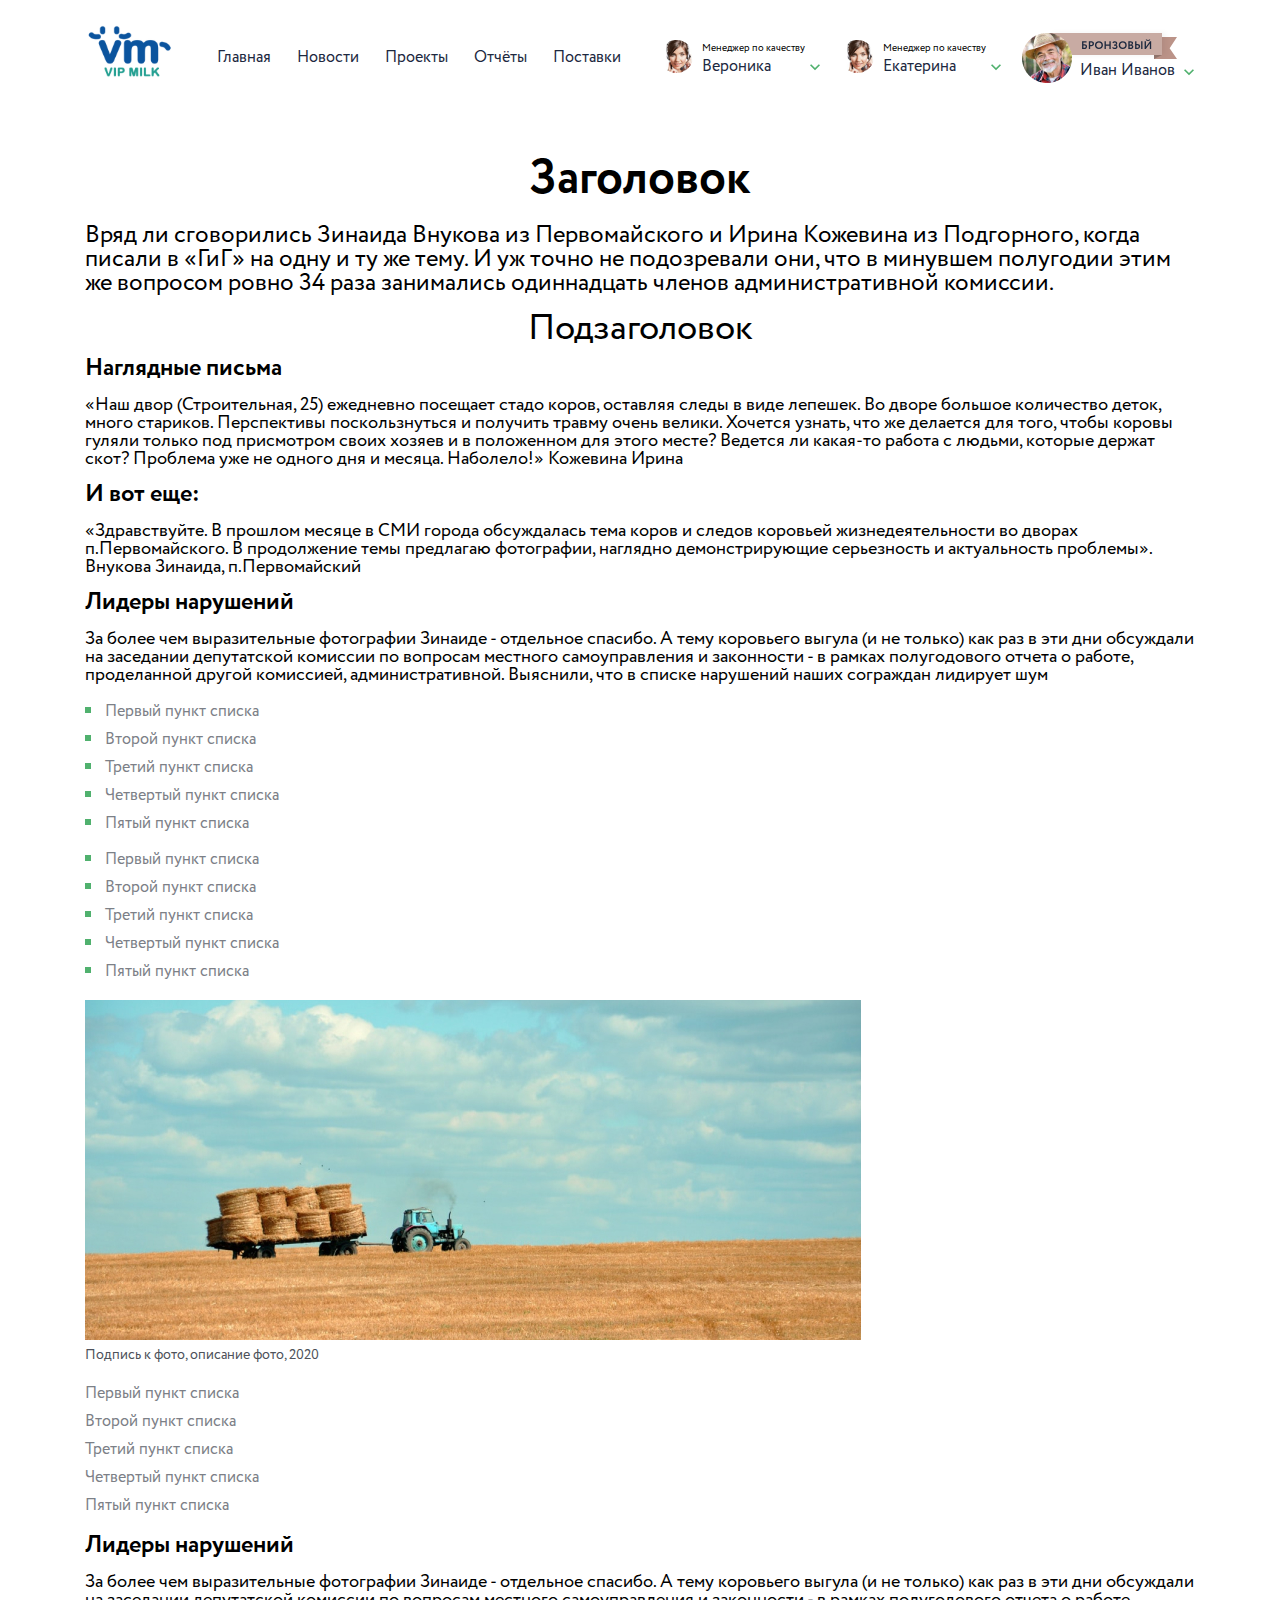
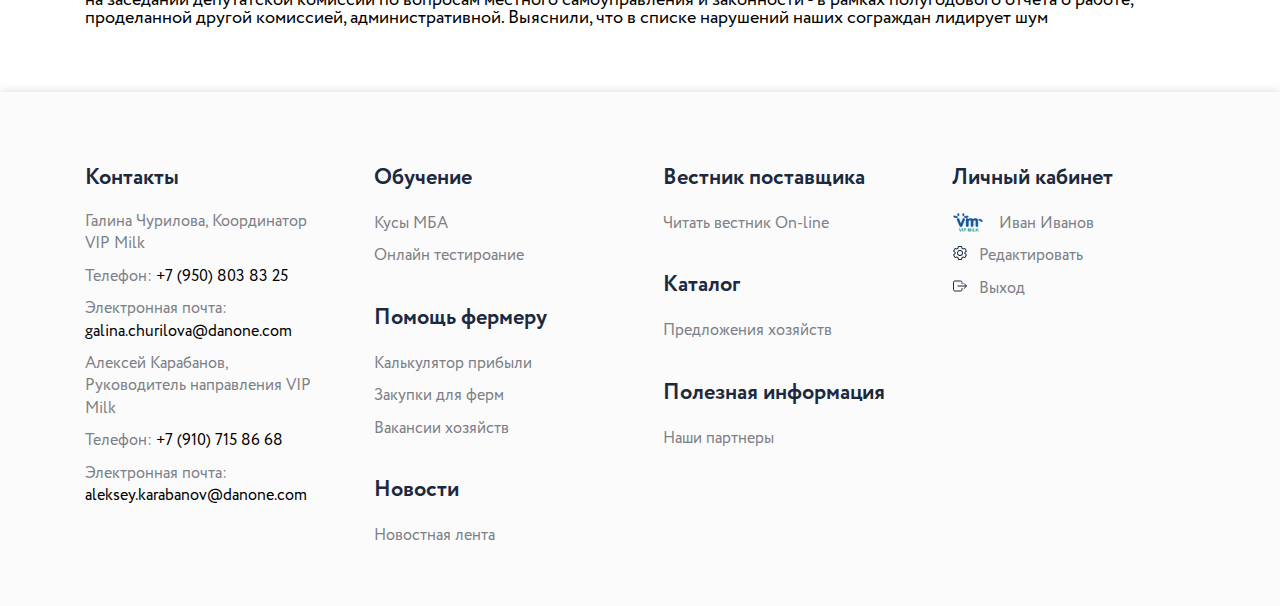
==== index2.html @ d834c1e5 "Add files via upload" ====
<!DOCTYPE html>
<html lang="ru">

<head>
	<title>Статья</title>
	<meta charset="UTF-8">
	<meta name="format-detection" content="telephone=no">
	<link rel="stylesheet" href="css/style.css">
	<!-- <meta name="viewport" content="width=device-width, initial-scale=1.0, maximum-scale=1.0, user-scalable=0"> -->
	<meta name="viewport" content="width=device-width, initial-scale=1.0">
</head>

<body>
	<div class="wrapper">
<header class="header">
	<div class="container">
		<div class="header__row">
			<a href="" class="header__logo">
				<img src="img/header/logo.svg" alt="">
			</a>
			<div class="header__menu menu-header">
				<div class='menu-header__icon'>
					<span></span>
					<span></span>
					<span></span>
				</div>
				<nav class='menu-header__body'>
					<ul class='menu-header__list'>
						<li><a href='' class='menu-header__link'>Главная</a></li>
						<li><a href='' class='menu-header__link'>Новости</a></li>
						<li><a href='' class='menu-header__link'>Проекты</a></li>
						<li><a href='' class='menu-header__link'>Отчёты</a></li>
						<li><a href='' class='menu-header__link'>Поставки</a></li>
					</ul>
				</nav>
			</div>
			<div class="header__person person-header">
				<div data-move="menu-header__body, 1, 992" class="person-header__manager manager-person-header">
					<div class="manager-person-header__row">
						<div class="manager-person-header__icon"><img src="img/header/manager.png" alt=""></div>
						<div class="manager-person-header__text">
							<div class="manager-person-header__job">Менеджер по качеству</div>
							<div class="manager-person-header__name">Вероника</div>
						</div>
					</div>
				</div>
				<div data-move="menu-header__body, 1, 992" class="person-header__manager manager-person-header">
					<div class="manager-person-header__row">
						<div class="manager-person-header__icon"><img src="img/header/manager.png" alt=""></div>
						<div class="manager-person-header__text">
							<div class="manager-person-header__job">Менеджер по качеству</div>
							<div class="manager-person-header__name">Екатерина</div>
						</div>
					</div>
				</div>
				<div class="person-header__user user-person-header">
					<div class="user-person-header__row">
						<div class="user-person-header__icon">
							<img src="img/header/user.png" alt="">
						</div>
						<div class="user-person-header__text">
							<div class="user-person-header__status">
								<img src="/img/header/bronze.svg" alt="">
							</div>
							<div class="user-person-header__name">Иван Иванов</div>
						</div>
					</div>
					<nav class="user-person-header__menu">
						<ul class="user-person-header__list">
							<li>
								<a href="" class="user-person-header__link">Настройки</a>
							</li>
							<li>
								<a href="" class="user-person-header__link">Тарифы</a>
							</li>
							<li>
								<a href="" class="user-person-header__link">Выйти</a>
							</li>
						</ul>
					</nav>
				</div>
			</div>
		</div>
	</div>
</header>
		<div class="text">
			<div class='container'>
				<h1 class="text__title">Заголовок</h1>
				<p class="text_1">Вряд ли сговорились Зинаида Внукова из Первомайского и Ирина Кожевина
					из Подгорного, когда писали в «ГиГ» на одну и ту же тему. И уж точно не подозревали они, что в минувшем
					полугодии этим же вопросом ровно 34 раза занимались одиннадцать членов административной комиссии.</p>
				<h2 class="text__subtitle">Подзаголовок</h2>
				<h3 class="text__topic">Наглядные письма</h3>
				<p class="text_2">«Наш двор (Строительная, 25) ежедневно посещает стадо коров, оставляя следы в виде
					лепешек. Во дворе большое
					количество деток, много стариков. Перспективы поскользнуться и получить травму очень велики. Хочется
					узнать,
					что же делается для того, чтобы коровы гуляли только под присмотром своих хозяев и в положенном для этого
					месте? Ведется ли какая-то работа с людьми, которые держат скот? Проблема уже не одного дня и месяца.
					Наболело!»
					Кожевина Ирина</p>

				<h3 class="text__topic">И вот еще:</h3>
				<p class="text_2">«Здравствуйте. В прошлом месяце в СМИ города обсуждалась тема коров и следов коровьей
					жизнедеятельности во
					дворах п.Первомайского. В продолжение темы предлагаю фотографии, наглядно демонстрирующие серьезность и
					актуальность проблемы».
					Внукова Зинаида, п.Первомайский</p>
				<h3 class="text__topic">Лидеры нарушений</h3>
				<p class="text_2">За более чем выразительные фотографии Зинаиде - отдельное спасибо. А тему коровьего выгула
					(и не только) как
					раз в эти дни обсуждали на заседании депутатской комиссии по вопросам местного самоуправления и
					законности -
					в рамках полугодового отчета о работе, проделанной другой комиссией, административной. Выяснили, что в
					списке нарушений наших сограждан лидирует шум</p>
				<ul class="list">
					<li>Первый пункт списка</li>
					<li>Второй пункт списка</li>
					<li>Третий пункт списка</li>
					<li>Четвертый пункт списка</li>
					<li>Пятый пункт списка</li>
				</ul>
				<ul class="list">
					<li>Первый пункт списка</li>
					<li>Второй пункт списка</li>
					<li>Третий пункт списка</li>
					<li>Четвертый пункт списка</li>
					<li>Пятый пункт списка</li>
				</ul>
				<div class="text__image">
					<img src="img/index2/01.jpg" alt="">
					<div class="text__label">Подпись к фото, описание фото, 2020</div>
				</div>

				<ul class="list" type="circle">
					<ol>Первый пункт списка</ol>
					<ol>Второй пункт списка</ol>
					<ol>Третий пункт списка</ol>
					<ol>Четвертый пункт списка</ol>
					<ol>Пятый пункт списка</ol>
				</ul>
				<h3 class="text__topic">Лидеры нарушений</h3>
				<p class="text_2">За более чем выразительные фотографии Зинаиде - отдельное спасибо. А тему коровьего выгула
					(и не только) как
					раз в эти дни обсуждали на заседании депутатской комиссии по вопросам местного самоуправления и
					законности -
					в рамках полугодового отчета о работе, проделанной другой комиссией, административной. Выяснили, что в
					списке нарушений наших сограждан лидирует шум</p>
			</div>
		</div>

<footer class="footer">
	<div class='container'>
		<div class="footer__row">
			<div class="footer__column">
				<div class="footer__contacts contacts-footer">
					<h3 class="contacts-footer__subtitle">Контакты</h3>
					<ul class="contacts-footer__list">
						<li class="contacts-footer__link">Галина Чурилова, Координатор VIP Milk</li>
						<li class="contacts-footer__link">Телефон: <a href="tel:+79508038325">+7 (950) 803 83 25</a></li>
						<li class="contacts-footer__link">Электронная почта: <a
								href="mailto:galina.churilova@danone.com">galina.churilova@danone.com</a></li>
						<li class="contacts-footer__link">Алексей Карабанов, Руководитель направления VIP Milk</li>
						<li class="contacts-footer__link">Телефон: <a href="tel:+79107158668">+7 (910) 715 86 68</a></li>
						<li class="contacts-footer__link">Электронная почта: <a
								href="mailto:aleksey.karabanov@danone.com">aleksey.karabanov@danone.com</a></li>
				</div>
				</ul>
			</div>
			<div class="footer__column">
				<div class="footer__item item-footer">
					<h3 class="item-footer__subtitle">Обучение</h3>
					<ul class="item-footer__list">
						<li class="item-footer__link"><a href="">Кусы МБА</a></li>
						<li class="item-footer__link"><a href="">Онлайн тестироание</a></li>
					</ul>
				</div>
				<div class="footer__item item-footer">
					<h3 class="item-footer__subtitle">Помощь фермеру</h3>
					<ul class="item-footer__list">
						<li class="item-footer__link"><a href="">Калькулятор прибыли</a></li>
						<li class="item-footer__link"><a href="">Закупки для ферм</a></li>
						<li class="item-footer__link"><a href="">Вакансии хозяйств</a></li>
					</ul>
				</div>
				<div class="footer__item item-footer">
					<h3 class="item-footer__subtitle">Новости</h3>
					<ul class="item-footer__list">
						<li class="item-footer__link"><a href="">Новостная лента</a></li>
					</ul>
				</div>
			</div>
			<div class="footer__column">
				<div class="footer__item item-footer">
					<h3 class="item-footer__subtitle">Вестник поставщика</h3>
					<ul class="item-footer__list">
						<li class="item-footer__link"><a href="">Читать вестник On-line</a></li>
					</ul>
				</div>
				<div class="footer__item item-footer">
					<h3 class="item-footer__subtitle">Каталог</h3>
					<ul class="item-footer__list">
						<li class="item-footer__link"><a href="">Предложения хозяйств</a></li>
					</ul>
				</div>
				<div class="footer__item item-footer">
					<h3 class="item-footer__subtitle">Полезная информация</h3>
					<ul class="item-footer__list">
						<li class="item-footer__link"><a href="">Наши партнеры</a></li>
					</ul>
				</div>
			</div>
			<div class="footer__column">
				<div class="footer__item item-footer">
					<h3 class="item-footer__subtitle">Личный кабинет</h3>
					<ul class="item-footer__list">
						<li class="item-footer__link item-footer__link_user"><a href="">Иван Иванов</a></li>
						<li class="item-footer__link item-footer__link_red"><a href="">Редактировать</a></li>
						<li class="item-footer__link item-footer__link_out"><a href="">Выход</a></li>
					</ul>
				</div>
			</div>
		</div>
	</div>
	</div>
</footer>	</div>
<script src="https://code.jquery.com/jquery-3.3.1.min.js"></script>
<script src="https://api-maps.yandex.ru/2.1/?apikey=51092280-e018-4241-bc97-180570de25d4
&lang=ru_RU" type="text/javascript">
</script>
<script src="js/vendors.js"></script>
<script src="js/main.js"></script></body>

</html>
---- css/style.css ----
@charset "UTF-8";
@import url(https://fonts.googleapis.com/css?family=Inter:600);
@font-face {
	font-family: "Circle";
	src: url("../fonts/Circle.eot");
	src: local("☺"), url("../fonts/Circle.woff") format("woff"), url("../fonts/Circle.ttf") format("truetype"), url("../fonts/Circle.svg") format("svg");
	font-weight: normal;
	font-style: normal;
}
@font-face {
	font-family: "Circle";
	src: url("../fonts/Circle-bold.eot");
	src: local("☺"), url("../fonts/Circle-bold.woff") format("woff"), url("../fonts/Circle-bold.ttf") format("truetype"), url("../fonts/Circle-bold.svg") format("svg");
	font-weight: 700;
	font-style: normal;
}
* {
	padding: 0px;
	margin: 0px;
	border: 0px;
}

*,
*:before,
*:after {
	-webkit-box-sizing: border-box;
	box-sizing: border-box;
}

:focus,
:active {
	outline: none;
}

a:focus,
a:active {
	outline: none;
}

aside,
nav,
footer,
header,
section {
	display: block;
}

html,
body {
	height: 100%;
	min-width: 320px;
}

body {
	line-height: 1;
	font-family: "Circle";
	-ms-text-size-adjust: 100%;
	-moz-text-size-adjust: 100%;
	-webkit-text-size-adjust: 100%;
}

input,
button,
textarea {
	font-family: "Circle";
}

input::-ms-clear {
	display: none;
}

button {
	cursor: pointer;
}

button::-moz-focus-inner {
	padding: 0;
	border: 0;
}

a,
a:visited {
	text-decoration: none;
}

a:hover {
	text-decoration: none;
}

ul li {
	list-style: none;
}

img {
	vertical-align: top;
}

h1,
h2,
h3,
h4,
h5,
h6 {
	font-weight: inherit;
	font-size: inherit;
}

body {
	color: #000;
	font-size: 14px;
}
body.lock {
	overflow: hidden;
}

.wrapper {
	width: 100%;
	min-height: 100%;
	overflow: hidden;
}
.container {
	max-width: 1110px;
	margin: 0 auto;
	width: 100%;
}
@media (max-width: 1122px) {
	.container {
		max-width: 970px;
	}
}
@media (max-width: 991.98px) {
	.container {
		max-width: 750px;
	}
}
@media (max-width: 767.98px) {
	.container {
		max-width: none;
		padding: 0 10px;
	}
}

.btn {
	display: inline-block;
	padding: 16px 65px 16px 20px;
	color: #ffffff;
	font-weight: bold;
	font-size: 20px;
	line-height: 30px;
	background: #50b16e;
	border-radius: 8px;
	position: relative;
}
.btn::after {
	content: "";
	position: absolute;
	top: 23px;
	right: 22px;
	width: 22px;
	height: 14px;
	background: url("../img/news/arrow-w.svg") 0 0 no-repeat;
}
.btn.fw {
	width: 100%;
}

input[type=text],
input[type=email],
input[type=tel],
textarea {
	-webkit-appearance: none;
	-moz-appearance: none;
	appearance: none;
}

.input {
	width: 392px;
	display: block;
	padding: 9px 20px 9px 39px;
	background: #f2fff5;
	border: 1px solid #50b16e;
	border-radius: 6px;
}
@media (max-width: 540px) {
	.input {
		max-width: 100%;
		width: 100%;
	}
}
.check {
	position: relative;
	padding-left: 47px;
	color: #5f5f5f;
	line-height: 18px;
	cursor: pointer;
	font-weight: bold;
	font-size: 18px;
	line-height: 22px;
	/* or 122% */
	color: #1d293f;
}
.check input {
	display: none;
}
.check:before {
	content: "";
	left: 0;
	top: 0;
	width: 30px;
	height: 30px;
	border: 2px solid #dddddd;
	position: absolute;
	border-radius: 6px;
}
.check.active:before {
	background: url("../img/check.svg") center no-repeat;
}

.title {
	font-weight: bold;
	font-size: 48px;
	line-height: 56px;
	/* identical to box height, or 117% */
	letter-spacing: -0.827586px;
	color: #1d293f;
	text-align: center;
}
@media (max-width: 767.98px) {
	.title {
		font-size: 40px;
		line-height: 38px;
	}
}
@media (max-width: 479.98px) {
	.title {
		font-size: 34px;
		line-height: 30px;
	}
}

.text {
	padding: 50px 0;
}
@media (max-width: 991.98px) {
	.text {
		padding: 40px 0 30px 0;
	}
}
@media (max-width: 767.98px) {
	.text {
		padding: 25px 0 20px 0;
	}
}
@media (max-width: 479.98px) {
	.text {
		padding: 15px 0 10px 0;
	}
}
.text_1 {
	font-size: 24px;
}
@media (max-width: 767.98px) {
	.text_1 {
		font-size: 21px;
	}
}
@media (max-width: 479.98px) {
	.text_1 {
		font-size: 19px;
	}
}
.text_2 {
	font-size: 18px;
}
@media (max-width: 479.98px) {
	.text_2 {
		font-size: 16px;
	}
}
@media (max-width: 767.98px) {
	.text_2 {
		font-size: 17px;
	}
}
.text__title {
	font-weight: 700;
	font-size: 48px;
	text-align: center;
	margin: 0px 0px 20px 0px;
}
@media (max-width: 767.98px) {
	.text__title {
		font-size: 44px;
	}
}
@media (max-width: 479.98px) {
	.text__title {
		font-size: 40px;
		margin: 0px 0px 15px 0px;
	}
}
.text__subtitle {
	margin: 0px 0px 10px 0px;
	font-size: 36px;
	text-align: center;
}
@media (max-width: 767.98px) {
	.text__subtitle {
		font-size: 33px;
	}
}
@media (max-width: 479.98px) {
	.text__subtitle {
		font-size: 31px;
	}
}
.text__topic {
	margin: 0px 0px 7px 0px;
	font-weight: 700;
	font-size: 24px;
}
@media (max-width: 767.98px) {
	.text__topic {
		font-size: 23px;
	}
}
@media (max-width: 479.98px) {
	.text__topic {
		font-size: 22px;
	}
}
.text__image {
	margin: 15px 0;
}
.text__image img {
	max-width: 100%;
}
.text__label {
	font-size: 14px;
	line-height: 21px;
	/* identical to box height */
	margin: 5px 0px 0px 0px;
	color: #4e525a;
}
.text p {
	margin: 15px 0px;
}

.list {
	font-size: 16px;
	margin: 20px 0;
	color: #7c8087;
}
.list li,
.list ol {
	margin: 0px 0px 12px 0px;
}
.list li {
	position: relative;
	padding: 0px 0px 0px 20px;
}
.list li::after {
	content: "";
	position: absolute;
	top: 3px;
	left: 0;
	width: 6px;
	height: 6px;
	background: #50b16e;
}
.header {
	padding: 30px 0 20px 0;
}
@media (max-width: 991.98px) {
	.header {
		padding: 20px 0 15px 0;
	}
}
@media (max-width: 767.98px) {
	.header {
		padding: 15px 0 10px 0;
	}
}
.header__row {
	display: -webkit-box;
	display: -ms-flexbox;
	display: flex;
	-webkit-box-pack: justify;
	    -ms-flex-pack: justify;
	        justify-content: space-between;
	-webkit-box-align: center;
	    -ms-flex-align: center;
	        align-items: center;
}
@media (max-width: 991.98px) {
	.header__row {
		position: relative;
	}
}
.header__logo {
	position: relative;
	top: -5px;
	z-index: 1000;
}
.header__logo img {
	width: 92px;
}
@media (max-width: 1122px) {
	.header__logo img {
		width: 80px;
	}
}
@media (max-width: 479.98px) {
	.header__logo img {
		width: 75px;
	}
}
.menu-header__icon {
	display: none;
	position: absolute;
	top: 15px;
	right: 10px;
	width: 30px;
	height: 18px;
	cursor: pointer;
	z-index: 6;
}
@media (max-width: 991.98px) {
	.menu-header__icon {
		display: block;
	}
}
.menu-header__icon span {
	-webkit-transition: 0.3s;
	-o-transition: 0.3s;
	transition: 0.3s;
	top: 8px;
	left: 0px;
	position: absolute;
	width: 100%;
	height: 2px;
	background-color: #000;
}
.menu-header__icon span:first-child {
	top: 0px;
}
.menu-header__icon span:last-child {
	top: auto;
	bottom: 0px;
}
.menu-header__icon.active span {
	-webkit-transform: scale(0);
	    -ms-transform: scale(0);
	        transform: scale(0);
}
.menu-header__icon.active span:first-child {
	-webkit-transform: rotate(-45deg);
	    -ms-transform: rotate(-45deg);
	        transform: rotate(-45deg);
	top: 8px;
}
.menu-header__icon.active span:last-child {
	-webkit-transform: rotate(45deg);
	    -ms-transform: rotate(45deg);
	        transform: rotate(45deg);
	bottom: 8px;
}
@media (max-width: 991.98px) {
	.menu-header__body {
		position: fixed;
		width: 100%;
		height: 100%;
		top: 0;
		left: -110%;
		background-color: #fff;
		overflow: auto;
		z-index: 5;
		-webkit-transition-duration: 0.3s;
		     -o-transition-duration: 0.3s;
		        transition-duration: 0.3s;
		padding: 82px 0px 0px 0px;
	}
	.menu-header__body.active {
		left: 0;
	}
}
.menu-header__list {
	display: -webkit-box;
	display: -ms-flexbox;
	display: flex;
}
@media (max-width: 991.98px) {
	.menu-header__list {
		display: block;
		margin: 0px 0px 40px 0px;
		text-align: center;
	}
}
.menu-header__list li {
	margin: 0 13px;
}
@media (max-width: 1122px) {
	.menu-header__list li {
		margin: 0 10px;
	}
}
@media (max-width: 991.98px) {
	.menu-header__list li {
		margin: 0px 0px 8px 0px;
	}
}
.menu-header__link {
	font-size: 16px;
	line-height: 24px;
	color: #1d293f;
}
@media (max-width: 991.98px) {
	.menu-header__link {
		font-size: 23px;
		line-height: 30px;
	}
}

.person-header {
	display: -webkit-box;
	display: -ms-flexbox;
	display: flex;
	-webkit-box-align: center;
	    -ms-flex-align: center;
	        align-items: center;
}
.manager-person-header {
	margin: 0px 36px 0px 0px;
}
@media (max-width: 1122px) {
	.manager-person-header {
		margin: 0px 5px 0px 0px;
	}
}
@media (max-width: 991.98px) {
	.manager-person-header {
		margin: 0px 0px 25px 0px;
	}
	.manager-person-header:last-child {
		margin: 0 0 40px 0;
	}
}
.manager-person-header__row {
	display: -webkit-box;
	display: -ms-flexbox;
	display: flex;
	-webkit-box-pack: center;
	    -ms-flex-pack: center;
	        justify-content: center;
}
.manager-person-header__icon img {
	width: 33px;
}
@media (max-width: 991.98px) {
	.manager-person-header__icon img {
		width: 36px;
	}
}
.manager-person-header__text {
	margin: 3px 0px 0px 9px;
}
.manager-person-header__job {
	font-size: 10px;
	line-height: 12px;
}
@media (max-width: 991.98px) {
	.manager-person-header__job {
		font-size: 14px;
		line-height: 14px;
	}
}
.manager-person-header__name {
	font-size: 16px;
	line-height: 19px;
	color: #1d293f;
	margin: 2px 0px 0px 0px;
	position: relative;
}
@media (max-width: 991.98px) {
	.manager-person-header__name {
		font-size: 17px;
	}
}
.manager-person-header__name::after {
	content: "";
	width: 10px;
	position: absolute;
	height: 7px;
	top: 7px;
	right: -15px;
	background: url("../img/header/arrow.svg") 0 0 no-repeat;
}
@media (max-width: 1122px) {
	.manager-person-header__name::after {
		right: 5px;
	}
}

.user-person-header {
	position: relative;
}
.user-person-header__row {
	display: -webkit-box;
	display: -ms-flexbox;
	display: flex;
	position: relative;
	padding: 0px 20px 0px 0px;
}
@media (max-width: 991.98px) {
	.user-person-header__row {
		padding: 0px 120px 0px 0px;
	}
}
@media (max-width: 415px) {
	.user-person-header__row {
		padding: 0px 90px 0px 0px;
	}
}
@media (max-width: 350px) {
	.user-person-header__row {
		padding: 0px 70px 0px 0px;
	}
}
.user-person-header__icon {
	position: relative;
	z-index: 2;
}
.user-person-header__text {
	-ms-flex-item-align: end;
	    align-self: flex-end;
	margin: 0px 0px 0px 8px;
}
.user-person-header__status {
	top: -5px;
	left: 27px;
	position: absolute;
}
.user-person-header__name {
	font-size: 16px;
	line-height: 24px;
	position: relative;
	color: #1d293f;
	cursor: pointer;
	/* identical to box height */
}
@media (max-width: 1122px) {
	.user-person-header__name {
		font-size: 15px;
	}
}
.user-person-header__name.active::after {
	-webkit-transform: rotate(180deg);
	    -ms-transform: rotate(180deg);
	        transform: rotate(180deg);
}
.user-person-header__name::after {
	content: "";
	width: 10px;
	position: absolute;
	height: 7px;
	top: 10px;
	right: -19px;
	background: url("../img/header/arrow.svg") 0 0 no-repeat;
}
.user-person-header__menu {
	padding: 10px 0px 10px 0px;
	position: absolute;
	top: 55px;
	left: 0;
	-webkit-box-shadow: 0px 3px 12px rgba(0, 0, 0, 0.03);
	        box-shadow: 0px 3px 12px rgba(0, 0, 0, 0.03);
	border-radius: 8px;
	background-color: #fff;
	width: 173px;
	display: none;
}
.user-person-header__menu.active {
	display: block;
}
.user-person-header__list li {
	margin: 0px 0px 10px 0px;
	padding: 0px 0px 0px 15px;
}
.user-person-header__list li:last-child {
	border-top: 1px solid #f2f2f2;
	padding: 10px 0 0 15px;
	margin: 0 0 0 0px;
}
.user-person-header__link {
	font-size: 14px;
	line-height: 21px;
	color: rgba(29, 41, 63, 0.75);
}
.user-person-header__link:hover {
	font-weight: 700;
}

.footer {
	padding: 75px 0 20px 0;
	background: #fbfbfb;
	-webkit-box-shadow: 0px 0px 10px rgba(0, 0, 0, 0.15);
	        box-shadow: 0px 0px 10px rgba(0, 0, 0, 0.15);
}
@media (max-width: 991.98px) {
	.footer {
		padding: 55px 0 15px 0;
	}
}
@media (max-width: 767.98px) {
	.footer {
		padding: 40px 0px 15px 0px;
	}
}
@media (max-width: 479.98px) {
	.footer {
		padding: 30px 0 10px 0;
	}
}
.footer__row {
	display: -webkit-box;
	display: -ms-flexbox;
	display: flex;
	margin: 0 -23px;
}
@media (max-width: 991.98px) {
	.footer__row {
		-ms-flex-wrap: wrap;
		    flex-wrap: wrap;
		margin: 0 -15px;
	}
}
@media (max-width: 767.98px) {
	.footer__row {
		margin: 0 -7px;
		-webkit-box-pack: justify;
		    -ms-flex-pack: justify;
		        justify-content: space-between;
	}
}
@media (max-width: 479.98px) {
	.footer__row {
		text-align: center;
		margin: 0;
	}
}
.footer__column {
	padding: 0 23px;
	-webkit-box-flex: 0;
	    -ms-flex: 0 1 25%;
	        flex: 0 1 25%;
}
@media (max-width: 991.98px) {
	.footer__column {
		-webkit-box-flex: 0;
		    -ms-flex: 0 1 50%;
		        flex: 0 1 50%;
		padding: 0 15px;
	}
}
@media (max-width: 767.98px) {
	.footer__column {
		margin: 0px 0px 15px 0px;
		padding: 0 7px;
	}
}
@media (max-width: 479.98px) {
	.footer__column {
		-webkit-box-flex: 0;
		    -ms-flex: 0 1 100%;
		        flex: 0 1 100%;
		padding: 0;
		margin: 0px 0px 15px 0px;
	}
	.footer__column:last-child {
		margin: 0;
	}
}
.contacts-footer__subtitle {
	margin: 0px 0px 22px 0px;
	font-weight: bold;
	font-size: 22px;
	color: #1d293f;
}
@media (max-width: 991.98px) {
	.contacts-footer__subtitle {
		margin: 0px 0px 12px 0px;
	}
}
.contacts-footer__list li {
	margin: 0px 0px 10px 0px;
}
.contacts-footer__list li:last-child {
	margin: 0;
}
.contacts-footer__link {
	font-size: 16px;
	line-height: 140%;
	color: #7c8087;
	/* or 22px */
}
.contacts-footer__link a {
	color: #000;
}

.item-footer {
	margin: 0px 0px 39px 0px;
}
@media (max-width: 991.98px) {
	.item-footer {
		margin: 0px 0px 18px 0px;
	}
}
.item-footer__subtitle {
	margin: 0px 0px 24px 0px;
	font-weight: bold;
	font-size: 22px;
	color: #1d293f;
}
@media (max-width: 991.98px) {
	.item-footer__subtitle {
		margin: 0px 0px 12px 0px;
	}
}
.item-footer__list li {
	margin: 0px 0px 10px 0px;
}
.item-footer__list li:last-child {
	margin: 0;
}
.item-footer__link {
	/* or 22px */
	position: relative;
	color: #7c8087;
}
.item-footer__link a {
	font-size: 16px;
	line-height: 140%;
	color: #7c8087;
	display: inline-block;
}
.item-footer__link_user {
	padding: 0px 0px 0px 47px;
}
@media (max-width: 479.98px) {
	.item-footer__link_user {
		padding: 0;
	}
}
.item-footer__link_user::after {
	content: "";
	width: 33px;
	position: absolute;
	height: 20px;
	top: 0;
	left: 0;
	background: url("../img/footer/logo.svg") 0 0 no-repeat;
}
@media (max-width: 479.98px) {
	.item-footer__link_user::after {
		display: none;
	}
}
.item-footer__link_red {
	padding: 0px 0px 0px 27px;
}
@media (max-width: 479.98px) {
	.item-footer__link_red {
		padding: 0;
	}
}
.item-footer__link_red::after {
	content: "";
	width: 33px;
	position: absolute;
	height: 20px;
	top: 0;
	left: 0;
	background: url("../img/footer/red.svg") 0 0 no-repeat;
}
@media (max-width: 479.98px) {
	.item-footer__link_red::after {
		display: none;
	}
}
.item-footer__link_out {
	padding: 0px 0px 0px 27px;
}
@media (max-width: 479.98px) {
	.item-footer__link_out {
		padding: 0;
	}
}
.item-footer__link_out::after {
	content: "";
	width: 33px;
	position: absolute;
	height: 20px;
	top: 0;
	left: 0;
	background: url("../img/footer/out.svg") 0 0 no-repeat;
}
@media (max-width: 479.98px) {
	.item-footer__link_out::after {
		display: none;
	}
}

.documents {
	padding: 10px 0 90px 0;
}
@media (max-width: 991.98px) {
	.documents {
		padding: 10px 0 60px 0;
	}
}
@media (max-width: 767.98px) {
	.documents {
		padding: 10px 0 40px 0;
	}
}
@media (max-width: 767.98px) {
	.documents {
		padding: 10px 0 20px 0;
	}
}
.documents__row {
	display: -webkit-box;
	display: -ms-flexbox;
	display: flex;
	-webkit-box-pack: justify;
	    -ms-flex-pack: justify;
	        justify-content: space-between;
}
@media (max-width: 991.98px) {
	.documents__row {
		-webkit-box-orient: vertical;
		-webkit-box-direction: normal;
		    -ms-flex-direction: column;
		        flex-direction: column;
	}
}
@media (max-width: 991.98px) {
	.documents__column {
		margin: 0px 0px 20px 0px;
	}
}
.documents__title {
	margin: 0px 0px 10px 0px;
	font-weight: bold;
	font-size: 36px;
	line-height: 56px;
	letter-spacing: -0.827586px;
	color: #1d293f;
}
@media (max-width: 1122px) {
	.documents__title {
		font-size: 30px;
	}
}
.documents__image {
	padding: 22px;
	-webkit-box-shadow: 0px 10px 30px rgba(0, 0, 0, 0.05), 0px 1px 2px rgba(0, 0, 0, 0.14);
	        box-shadow: 0px 10px 30px rgba(0, 0, 0, 0.05), 0px 1px 2px rgba(0, 0, 0, 0.14);
	border-radius: 8px;
}
.documents__image img {
	width: 690px;
}
@media (max-width: 1122px) {
	.documents__image img {
		width: 620px;
	}
}
@media (max-width: 991.98px) {
	.documents__image img {
		width: 100%;
	}
}
.list-documents {
	-webkit-box-shadow: 0px 10px 30px rgba(0, 0, 0, 0.05), 0px 1px 2px rgba(0, 0, 0, 0.14);
	        box-shadow: 0px 10px 30px rgba(0, 0, 0, 0.05), 0px 1px 2px rgba(0, 0, 0, 0.14);
	border-radius: 8px;
	padding: 22px 105px 7px 27px;
	height: 408px;
}
@media (max-width: 1122px) {
	.list-documents {
		padding: 20px 50px 7px 20px;
		height: 371px;
	}
}
@media (max-width: 991.98px) {
	.list-documents {
		padding: 20px 0 20px 20px;
		height: auto;
	}
}
.list-documents__item {
	margin: 0px 0px 18px 0px;
	display: -webkit-box;
	display: -ms-flexbox;
	display: flex;
	-webkit-box-align: center;
	    -ms-flex-align: center;
	        align-items: center;
}
.list-documents__item:last-child {
	margin: 0;
}
@media (max-width: 1122px) {
	.list-documents__item {
		margin: 0px 0px 11px 0px;
	}
}
.list-documents__item a {
	font-weight: bold;
	font-size: 18px;
	letter-spacing: -0.827586px;
	color: #1d293f;
}
.list-documents__text {
	margin: 0px 0px 0px 15px;
}
.list-documents__icon {
	background: #f7f8fa;
	border-radius: 50%;
}
.list-documents__icon img {
	padding: 12px;
}

.news {
	background: #fbfbfb;
	padding: 100px 0 95px 0;
}
@media (max-width: 991.98px) {
	.news {
		padding: 80px 0 75px 0;
	}
}
@media (max-width: 767.98px) {
	.news {
		padding: 50px 0 40px 0;
	}
}
@media (max-width: 767.98px) {
	.news {
		padding: 30px 0 20px 0;
	}
}
.news__btn {
	margin: 50px 0px 0px 5px;
}
@media (max-width: 479.98px) {
	.news__btn {
		margin: 20px 0 0px 0;
	}
}

.top-news {
	padding: 30px 30px 35px 30px;
	background: #ffffff;
	-webkit-box-shadow: 0px 10px 30px rgba(0, 0, 0, 0.05), 0px 1px 2px rgba(0, 0, 0, 0.14);
	        box-shadow: 0px 10px 30px rgba(0, 0, 0, 0.05), 0px 1px 2px rgba(0, 0, 0, 0.14);
	border-radius: 6px;
	margin: 0px 0px 28px 0px;
}
@media (max-width: 767.98px) {
	.top-news {
		padding: 15px 20px 30px 20px;
	}
}
.top-news__header {
	display: -webkit-box;
	display: -ms-flexbox;
	display: flex;
	-webkit-box-pack: justify;
	    -ms-flex-pack: justify;
	        justify-content: space-between;
	-webkit-box-align: center;
	    -ms-flex-align: center;
	        align-items: center;
	margin: 0px 0px 27px 0px;
}
@media (max-width: 570px) {
	.top-news__header {
		display: inline-block;
	}
}
.top-news__title {
	font-weight: bold;
	font-size: 28px;
	line-height: 56px;
	color: #1d293f;
}
@media (max-width: 479.98px) {
	.top-news__title {
		font-size: 25px;
		line-height: normal;
	}
}
.top-news__all {
	display: inline-block;
	position: relative;
	z-index: 1;
}
.top-news__all a {
	color: #50b16e;
	font-weight: bold;
	font-size: 20px;
	line-height: 30px;
	padding: 0px 30px 0px 0px;
}
.top-news__all::after {
	content: "";
	position: absolute;
	top: 7px;
	right: -7px;
	width: 22px;
	height: 14px;
	background: url("../img/news/arrow.svg") 0 0 no-repeat;
}
.top-news__body {
	display: -webkit-box;
	display: -ms-flexbox;
	display: flex;
	margin: 0 -11px;
}
@media (max-width: 1122px) {
	.top-news__body {
		margin: 0 -7px;
	}
}
@media (max-width: 991.98px) {
	.top-news__body {
		-ms-flex-wrap: wrap;
		    flex-wrap: wrap;
		margin: 0;
	}
}
.top-news__item {
	padding: 0 11px;
}
@media (max-width: 1122px) {
	.top-news__item {
		padding: 0 7px;
	}
}
@media (max-width: 991.98px) {
	.top-news__item {
		padding: 0;
		margin: 0px 0px 25px 0px;
	}
	.top-news__item:last-child {
		margin: 0;
	}
}

.item-top-news__row {
	display: -webkit-box;
	display: -ms-flexbox;
	display: flex;
}
@media (max-width: 479.98px) {
	.item-top-news__row {
		-webkit-box-orient: vertical;
		-webkit-box-direction: normal;
		    -ms-flex-direction: column;
		        flex-direction: column;
		-webkit-box-align: center;
		    -ms-flex-align: center;
		        align-items: center;
		text-align: center;
	}
}
.item-top-news__image img {
	border-radius: 6px 0px 0px 6px;
}
@media (max-width: 479.98px) {
	.item-top-news__image img {
		border-radius: 6px;
	}
}
.item-top-news__text {
	font-weight: bold;
	font-size: 20px;
	line-height: 29px;
	color: #1d293f;
}
@media (max-width: 479.98px) {
	.item-top-news__text {
		line-height: 24px;
	}
}
.item-top-news__content {
	margin: 9px 0px 0px 21px;
	max-width: 300px;
}
@media (max-width: 1122px) {
	.item-top-news__content {
		margin: 9px 0 0 11px;
	}
}
@media (max-width: 991.98px) {
	.item-top-news__content {
		max-width: none;
	}
}
@media (max-width: 479.98px) {
	.item-top-news__content {
		margin: 10px 0 0 0;
	}
}
.item-top-news__date {
	margin: 4px 0px 0px 0px;
	font-size: 14px;
	line-height: 140%;
	/* identical to box height, or 20px */
	color: #7c8087;
}

.center-news__row {
	display: -webkit-box;
	display: -ms-flexbox;
	display: flex;
	margin: 0 -15px;
}
@media (max-width: 991.98px) {
	.center-news__row {
		-webkit-box-orient: vertical;
		-webkit-box-direction: normal;
		    -ms-flex-direction: column;
		        flex-direction: column;
		margin: 0;
	}
}
.center-news__column {
	-webkit-box-flex: 0;
	    -ms-flex: 0 1 50%;
	        flex: 0 1 50%;
	padding: 0 15px;
}
@media (max-width: 991.98px) {
	.center-news__column {
		padding: 0;
		margin: 0px 0px 25px 0px;
	}
	.center-news__column:last-child {
		margin: 0;
	}
}
.center-news-left {
	background: #ffffff;
	padding: 28px 20px 34px 27px;
	-webkit-box-shadow: 0px 10px 30px rgba(0, 0, 0, 0.05), 0px 1px 2px rgba(0, 0, 0, 0.14);
	        box-shadow: 0px 10px 30px rgba(0, 0, 0, 0.05), 0px 1px 2px rgba(0, 0, 0, 0.14);
	border-radius: 6px;
}
@media (max-width: 767.98px) {
	.center-news-left {
		padding: 18px 10px 24px 17px;
	}
}
.center-news-left__title {
	font-weight: bold;
	font-size: 28px;
	line-height: 56px;
	color: #1d293f;
}
@media (max-width: 479.98px) {
	.center-news-left__title {
		font-size: 25px;
		line-height: normal;
	}
}
.center-news-left__all {
	display: inline-block;
	margin: 32px 0px 0px 0px;
	position: relative;
}
.center-news-left__all a {
	color: #50b16e;
	font-weight: bold;
	font-size: 20px;
	line-height: 30px;
	padding: 0px 40px 0px 0px;
}
.center-news-left__all::after {
	content: "";
	position: absolute;
	top: 7px;
	right: 0;
	width: 22px;
	height: 14px;
	background: url("../img/news/arrow.svg") 0 0 no-repeat;
}
.center-news-left__item {
	padding: 0px 0px 15px 0px;
	border-bottom: 2px solid #f4f4f4;
	margin: 15px 0px 0px 0px;
}
.center-news-left__item:last-child {
	border: none;
	padding: 0;
}
.center-news-left__row {
	display: -webkit-box;
	display: -ms-flexbox;
	display: flex;
}
@media (max-width: 479.98px) {
	.center-news-left__row {
		-webkit-box-orient: vertical;
		-webkit-box-direction: normal;
		    -ms-flex-direction: column;
		        flex-direction: column;
		text-align: center;
		-webkit-box-align: center;
		    -ms-flex-align: center;
		        align-items: center;
	}
}
.center-news-left__image img {
	border-radius: 6px 0px 0px 6px;
}
@media (max-width: 479.98px) {
	.center-news-left__image img {
		border-radius: 6px;
	}
}
.center-news-left__content {
	margin: 7px 0px 0px 20px;
}
@media (max-width: 479.98px) {
	.center-news-left__content {
		margin: 10px 0px 0px 0px;
	}
}
.center-news-left__text {
	font-weight: bold;
	font-size: 20px;
	line-height: 29px;
	color: #1d293f;
}
@media (max-width: 479.98px) {
	.center-news-left__text {
		line-height: 24px;
	}
}
.center-news-left__date {
	margin: 5px 0px 0px 0px;
	font-size: 14px;
	line-height: 140%;
	/* identical to box height, or 20px */
	color: #7c8087;
}

.center-news-right__column {
	background: #ffffff;
	margin: 0px 0px 26px 0px;
	padding: 35px 20px 20px 30px;
	-webkit-box-shadow: 0px 10px 30px rgba(0, 0, 0, 0.05), 0px 1px 2px rgba(0, 0, 0, 0.14);
	        box-shadow: 0px 10px 30px rgba(0, 0, 0, 0.05), 0px 1px 2px rgba(0, 0, 0, 0.14);
	border-radius: 6px;
}
@media (max-width: 767.98px) {
	.center-news-right__column {
		padding: 25px 15px 10px 20px;
	}
}
.center-news-right__column:last-child {
	margin: 0;
}
.center-news-right__header {
	display: -webkit-box;
	display: -ms-flexbox;
	display: flex;
	-webkit-box-pack: justify;
	    -ms-flex-pack: justify;
	        justify-content: space-between;
}
@media (max-width: 479.98px) {
	.center-news-right__header {
		display: block;
	}
}
.center-news-right__title {
	font-weight: bold;
	font-size: 28px;
	color: #1d293f;
	margin: 0px 0px 27px 0px;
}
@media (max-width: 479.98px) {
	.center-news-right__title {
		line-height: 20px;
	}
}
.center-news-right__all {
	display: inline-block;
	position: relative;
}
.center-news-right__all a {
	color: #50b16e;
	font-weight: bold;
	font-size: 20px;
	line-height: 30px;
	padding: 0px 30px 0px 0px;
}
.center-news-right__all::after {
	content: "";
	position: absolute;
	top: 7px;
	right: -5px;
	width: 22px;
	height: 14px;
	background: url("../img/news/arrow.svg") 0 0 no-repeat;
}
.center-news-right__item {
	padding: 0px 0px 0px 8px;
	border-left: 3px solid #bababa;
	margin: 0px 0px 12px 0px;
}
@media (max-width: 479.98px) {
	.center-news-right__item {
		border: none;
		padding: 0;
	}
}
.center-news-right__subtitle {
	font-weight: bold;
	font-size: 20px;
	line-height: 29px;
	color: #1d293f;
}
.center-news-right__text {
	font-size: 16px;
	color: #1d293f;
	line-height: 140%;
	display: block;
	margin: 7px 0px 0px 0px;
}

.food-graph {
	padding: 95px 0 70px 0;
}
@media (max-width: 991.98px) {
	.food-graph {
		padding: 60px 0 50px 0;
	}
}
@media (max-width: 767.98px) {
	.food-graph {
		padding: 40px 0 20px 0;
	}
}
@media (max-width: 479.98px) {
	.food-graph {
		padding: 20px 0;
	}
}
.food-graph__image img {
	width: 100%;
}

.cost {
	padding: 50px 0 75px 0;
}
@media (max-width: 991.98px) {
	.cost {
		padding: 40px 0 50px 0;
	}
}
@media (max-width: 767.98px) {
	.cost {
		padding: 20px 0px 25px 0;
		max-width: 530px;
		margin: 0 auto;
	}
}
@media (max-width: 540px) {
	.cost {
		padding: 20px 50px 25px 20;
	}
}
@media (max-width: 479.98px) {
	.cost {
		padding: 10px 0 15px 0;
	}
}
.cost__title {
	margin: 0px 0px 40px 0px;
}
@media (max-width: 479.98px) {
	.cost__title {
		margin: 0px 0px 20px 0px;
	}
}
.body-cost__nav {
	border-bottom: 1px solid #9bd2ac;
	padding: 0px 0px 5px 0px;
}
.body-cost__list {
	display: -webkit-box;
	display: -ms-flexbox;
	display: flex;
}
.body-cost__list li {
	margin: 0px 20px 0px 0px;
}
.body-cost__item {
	cursor: pointer;
	font-size: 14px;
	line-height: 21px;
	/* identical to box height */
	color: #1d293f;
}
.body-cost__item.active {
	font-size: 14px;
	line-height: 21px;
	/* identical to box height */
	color: #50b16e;
}
.body-cost__table {
	border-collapse: collapse;
	width: 100%;
}
@media (max-width: 767.98px) {
	.body-cost__table tr,
.body-cost__table td,
.body-cost__table th {
		display: block;
	}
}
.body-cost__table th {
	border-top: 1px solid #9bd2ac;
	font-weight: bold;
	font-size: 12px;
	line-height: 18px;
	/* identical to box height */
	letter-spacing: 0.05em;
	text-transform: uppercase;
	color: #50b16e;
	padding: 14px 20px;
}
.body-cost__table td {
	border-bottom: 1px solid #b8e7c4;
	padding: 18px 20px;
	text-align: center;
	color: #6a9f7a;
}
.body-cost__table td a {
	color: #6a9f7a;
	font-size: 12px;
}
.body-cost__table td span {
	font-weight: bold;
	color: #25213b;
}
.body-cost__table .check {
	position: relative;
	cursor: pointer;
}
.body-cost__table .check input {
	display: none;
}
.body-cost__table .check:before {
	content: "";
	left: 0;
	top: -10px;
	width: 20px;
	height: 20px;
	border: 1.5px solid #50b16e;
	position: absolute;
	border-radius: 3px;
}
@media (max-width: 767.98px) {
	.body-cost__table .check:before {
		left: 50%;
		-webkit-transform: translateX(-50%);
		    -ms-transform: translateX(-50%);
		        transform: translateX(-50%);
	}
}
.body-cost__table .check.active:before {
	background: url("../img/check.svg") center no-repeat;
}
.search-body-cost {
	display: -webkit-box;
	display: -ms-flexbox;
	display: flex;
	-webkit-box-pack: justify;
	    -ms-flex-pack: justify;
	        justify-content: space-between;
	-webkit-box-align: center;
	    -ms-flex-align: center;
	        align-items: center;
	padding: 35px 20px 15px 20px;
}
@media (max-width: 767.98px) {
	.search-body-cost {
		padding: 30px 0 15px 0;
	}
}
@media (max-width: 540px) {
	.search-body-cost {
		-webkit-box-orient: vertical;
		-webkit-box-direction: normal;
		    -ms-flex-direction: column;
		        flex-direction: column;
		-webkit-box-align: start;
		    -ms-flex-align: start;
		        align-items: start;
	}
}
@media (max-width: 479.98px) {
	.search-body-cost {
		-webkit-box-align: center;
		    -ms-flex-align: center;
		        align-items: center;
	}
}
.search-body-cost__input {
	border-radius: 6px;
	position: relative;
}
@media (max-width: 540px) {
	.search-body-cost__input {
		width: 100%;
	}
}
.search-body-cost__input::before {
	position: absolute;
	content: "";
	top: 9px;
	width: 22px;
	height: 22px;
	left: 10px;
	background: url("../img/cost/search.svg") 0 0 no-repeat;
}
.search-body-cost__btn {
	background: #50b16e;
	border-radius: 6px;
	font-weight: bold;
	font-size: 16px;
	line-height: 24px;
	/* identical to box height */
	text-transform: uppercase;
	/* Backgrounds/Primary */
	color: #ffffff;
	padding: 8px 14px;
}
@media (max-width: 540px) {
	.search-body-cost__btn {
		margin: 7px 0px 0px 0px;
	}
}

.pagging-body-cost {
	display: -webkit-box;
	display: -ms-flexbox;
	display: flex;
	background: rgba(80, 177, 110, 0.15);
	-webkit-box-pack: end;
	    -ms-flex-pack: end;
	        justify-content: flex-end;
	padding: 14px 0;
}
@media (max-width: 767.98px) {
	.pagging-body-cost {
		-ms-flex-pack: distribute;
		    justify-content: space-around;
	}
}
.pagging-body-cost__show {
	margin: 0px 65px 0px 0px;
	font-family: Inter;
	font-weight: 600;
	font-size: 12px;
	line-height: 15px;
	/* identical to box height */
	letter-spacing: 0.05em;
	color: #50b16e;
}
@media (max-width: 767.98px) {
	.pagging-body-cost__show {
		margin: 0;
	}
}
.pagging-body-cost__page {
	margin: 0px 48px 0px 0px;
	font-family: Inter;
	font-weight: 600;
	font-size: 12px;
	line-height: 15px;
	/* identical to box height */
	letter-spacing: 0.05em;
	color: #50b16e;
}
@media (max-width: 767.98px) {
	.pagging-body-cost__page {
		margin: 0;
	}
}
.pagging-body-cost__arrows {
	margin: 0px 20px 0px 0px;
	display: -webkit-box;
	display: -ms-flexbox;
	display: flex;
	-webkit-box-align: center;
	    -ms-flex-align: center;
	        align-items: center;
	position: relative;
	top: 3px;
}
@media (max-width: 767.98px) {
	.pagging-body-cost__arrows {
		margin: 0;
	}
}
.pagging-body-cost__prev {
	margin: 0px 51px 0px 0px;
}
@media (max-width: 479.98px) {
	.pagging-body-cost__prev {
		margin: 0px 20px 0px 0px;
	}
}
.pagging-body-cost__next {
	position: relative;
	top: -4px;
	-webkit-transform: rotate(180deg);
	    -ms-transform: rotate(180deg);
	        transform: rotate(180deg);
}

.block-map {
	padding: 30px 0 0 0;
}
@media (max-width: 767.98px) {
	.block-map {
		padding: 20px 0 0 0;
	}
}
@media (max-width: 479.98px) {
	.block-map {
		padding: 10px 0 0 0;
	}
}
.block-map__title {
	margin: 0px 0px 57px 0px;
}
@media (max-width: 991.98px) {
	.block-map__title {
		margin: 0px 0px 30px 0px;
	}
}
@media (max-width: 479.98px) {
	.block-map__title {
		margin: 0px 0px 20px 0px;
	}
}
.block-map__map {
	width: 100%;
	height: 680px;
}
@media (max-width: 1122px) {
	.block-map__map {
		height: 550px;
	}
}
@media (max-width: 991.98px) {
	.block-map__map {
		height: 440px;
	}
}
@media (max-width: 767.98px) {
	.block-map__map {
		height: 350px;
	}
}
@media (max-width: 479.98px) {
	.block-map__map {
		height: 300px;
	}
}

.about {
	padding: 100px 0 90px 0;
	position: relative;
	background: #fbfbfb;
}
@media (max-width: 991.98px) {
	.about {
		padding: 80px 0 70px 0;
	}
}
@media (max-width: 767.98px) {
	.about {
		padding: 40px 0 40px 0;
	}
}
@media (max-width: 479.98px) {
	.about {
		padding: 20px 0 20px 0;
	}
}
.about::before {
	content: "";
	width: 214px;
	height: 473px;
	top: 190px;
	left: 255px;
	position: absolute;
	background: url("../img/about/dots.png") 0 0 no-repeat;
}
@media (max-width: 991.98px) {
	.about::before {
		display: none;
	}
}
.about::after {
	content: "";
	width: 401px;
	height: 401px;
	border-radius: 50%;
	top: 20px;
	right: 122px;
	position: absolute;
	opacity: 0.2;
	border: 5px solid #50b16e;
	-webkit-box-sizing: border-box;
	        box-sizing: border-box;
	-webkit-transform: rotate(75deg);
	    -ms-transform: rotate(75deg);
	        transform: rotate(75deg);
}
@media (max-width: 991.98px) {
	.about::after {
		display: none;
	}
}
.about__videos {
	margin: 30px 0px 0px 0px;
}
.videos-about__row {
	position: relative;
	z-index: 5;
	display: -webkit-box;
	display: -ms-flexbox;
	display: flex;
	-webkit-box-pack: justify;
	    -ms-flex-pack: justify;
	        justify-content: space-between;
}
@media (max-width: 1122px) {
	.videos-about__row {
		-webkit-box-orient: vertical;
		-webkit-box-direction: normal;
		    -ms-flex-direction: column;
		        flex-direction: column;
		-webkit-box-pack: start;
		    -ms-flex-pack: start;
		        justify-content: start;
	}
}
.videos-about__title {
	text-align: left;
	font-weight: bold;
	font-size: 28px;
	/* identical to box height, or 200% */
	color: #1d293f;
	margin: 0px 0px 20px 0px;
}
.videos-about__body {
	display: -webkit-box;
	display: -ms-flexbox;
	display: flex;
	-ms-flex-wrap: wrap;
	    flex-wrap: wrap;
	margin: 0 -15px;
}
@media (max-width: 767.98px) {
	.videos-about__body {
		display: block;
		margin: 0;
		padding: 0 30px;
	}
}
@media (max-width: 479.98px) {
	.videos-about__body {
		padding: 0;
	}
}
.videos-about__item {
	padding: 0 15px;
	margin: 0px 0px 30px 0px;
	position: relative;
}
@media (max-width: 767.98px) {
	.videos-about__item {
		padding: 0;
	}
}
.videos-about__item:hover::after {
	opacity: 0;
	overflow: hidden;
}
.videos-about__item::after {
	-webkit-transition-duration: 0.3s;
	     -o-transition-duration: 0.3s;
	        transition-duration: 0.3s;
	content: "";
	position: absolute;
	top: 61px;
	left: 166px;
	width: 60px;
	height: 60px;
	background: url("../img/about/play.svg") 0 0 no-repeat;
}
@media (max-width: 767.98px) {
	.videos-about__item::after {
		top: 50%;
		left: 50%;
		-webkit-transform: translate(-50%, -50%);
		    -ms-transform: translate(-50%, -50%);
		        transform: translate(-50%, -50%);
	}
}
.videos-about__item img,
.videos-about__item iframe {
	width: 100%;
	border-radius: 8px;
}

.survey-about {
	max-width: 350px;
	padding: 45px 40px 30px 25px;
	background: #ffffff;
	-webkit-box-shadow: 0px 10px 30px rgba(0, 0, 0, 0.05), 0px 1px 2px rgba(0, 0, 0, 0.14);
	        box-shadow: 0px 10px 30px rgba(0, 0, 0, 0.05), 0px 1px 2px rgba(0, 0, 0, 0.14);
	border-radius: 8px;
}
@media (max-width: 479.98px) {
	.survey-about {
		padding: 20px 20px 20px 15px;
	}
}
@media (max-width: 1122px) {
	.survey-about {
		max-width: none;
	}
}
.survey-about__subtitle {
	font-weight: bold;
	font-size: 28px;
	color: #1d293f;
}
.survey-about__question {
	margin: 25px 0px 20px 0px;
	font-weight: bold;
	font-size: 24px;
	line-height: 28px;
	/* or 117% */
	letter-spacing: -0.827586px;
	color: #50b16e;
}
.survey-about__item {
	margin: 0px 0px 18px 0px;
}
.survey-about__item:last-child {
	margin: 0;
}

.forum {
	padding: 100px 0 95px 0;
}
@media (max-width: 991.98px) {
	.forum {
		padding: 80px 0 75px 0;
	}
}
@media (max-width: 767.98px) {
	.forum {
		padding: 60px 0 55px 0;
	}
}
@media (max-width: 767.98px) {
	.forum {
		padding: 40px 0 30px 0;
	}
}
.forum__header {
	display: -webkit-box;
	display: -ms-flexbox;
	display: flex;
	-webkit-box-pack: justify;
	    -ms-flex-pack: justify;
	        justify-content: space-between;
	-webkit-box-align: center;
	    -ms-flex-align: center;
	        align-items: center;
	margin: 0px 0px 40px 0px;
}
@media (max-width: 991.98px) {
	.forum__header {
		margin: 0px 0px 30px 0px;
	}
}
@media (max-width: 479.98px) {
	.forum__header {
		-webkit-box-orient: vertical;
		-webkit-box-direction: normal;
		    -ms-flex-direction: column;
		        flex-direction: column;
		-webkit-box-align: start;
		    -ms-flex-align: start;
		        align-items: start;
	}
}
@media (max-width: 479.98px) {
	.forum__btn {
		margin: 16px 0px 0px 0px;
	}
}
.forum__show-btn {
	text-align: center;
}
.forum__show {
	font-weight: bold;
	font-size: 20px;
	line-height: 30px;
	margin: 50px 0px 0px 0px;
	color: #50b16e;
	border: 2px solid #efefef;
	border-radius: 8px;
	display: -webkit-inline-box;
	display: -ms-inline-flexbox;
	display: inline-flex;
	padding: 14px 22px;
	-webkit-box-pack: center;
	    -ms-flex-pack: center;
	        justify-content: center;
}
@media (max-width: 767.98px) {
	.forum__show {
		margin: 30px 0px 0px 0px;
	}
}

.item-active-forum__row {
	background: #fbfbfb;
	-webkit-box-shadow: 0px 10px 30px rgba(0, 0, 0, 0.05), 0px 1px 2px rgba(0, 0, 0, 0.14);
	        box-shadow: 0px 10px 30px rgba(0, 0, 0, 0.05), 0px 1px 2px rgba(0, 0, 0, 0.14);
	border-radius: 8px;
	display: -webkit-box;
	display: -ms-flexbox;
	display: flex;
	-webkit-box-pack: justify;
	    -ms-flex-pack: justify;
	        justify-content: space-between;
	-webkit-box-align: center;
	    -ms-flex-align: center;
	        align-items: center;
	padding: 25px 25px 30px 35px;
}
@media (max-width: 991.98px) {
	.item-active-forum__row {
		padding: 25px 25px 25px 25px;
	}
}
@media (max-width: 767.98px) {
	.item-active-forum__row {
		-webkit-box-orient: vertical;
		-webkit-box-direction: normal;
		    -ms-flex-direction: column;
		        flex-direction: column;
		-webkit-box-align: start;
		    -ms-flex-align: start;
		        align-items: start;
	}
}
@media (max-width: 479.98px) {
	.item-active-forum__row {
		padding: 15px;
	}
}
.item-active-forum__column:last-child {
	font-size: 18px;
	line-height: 22px;
	/* identical to box height */
	background: #e5f4e9;
	border-radius: 8px;
	max-width: 83px;
	max-height: 80px;
	text-align: center;
	color: #50b16e;
	padding: 20px 5px 15px 5px;
}
.item-active-forum__column:last-child span {
	font-size: 24px;
}
@media (max-width: 767.98px) {
	.item-active-forum__column:last-child {
		margin: 10px 0px 0px 0px;
		max-width: 86px;
	}
}
.item-active-forum__other {
	color: #50b16e;
	/* identical to box height */
	-webkit-text-decoration-line: underline;
	        text-decoration-line: underline;
}
.item-active-forum__question {
	font-size: 36px;
	margin: 11px 0px 0px 0px;
	/* identical to box height */
	color: #1d293f;
}
.item-active-forum__browse {
	display: -webkit-box;
	display: -ms-flexbox;
	display: flex;
	font-size: 14px;
	line-height: 21px;
	/* identical to box height */
	color: #1d293f;
	opacity: 0.35;
	margin: 15px 0px 0px 0px;
}
@media (max-width: 479.98px) {
	.item-active-forum__browse {
		margin: 8px 0px 0px 0px;
		-webkit-box-orient: vertical;
		-webkit-box-direction: normal;
		    -ms-flex-direction: column;
		        flex-direction: column;
	}
}
.item-active-forum__date {
	margin: 0px 20px 0px 0px;
}
.item-active-forum__view {
	margin: 0px 18px 0px 0px;
}
.item-active-forum__btn {
	margin: 10px 0px 0px 0px;
	background: #50b16e;
	border-radius: 4px;
	display: inline-block;
	font-size: 14px;
	line-height: 21px;
	/* identical to box height */
	color: #ffffff;
	padding: 7px 10px 7px 30px;
	position: relative;
}
.item-active-forum__btn::after {
	content: "";
	position: absolute;
	top: 9px;
	left: 9px;
	width: 16px;
	height: 16px;
	background: url("../img/forum/tag.svg") 0 0 no-repeat;
}

.item-forum__row {
	margin: 16px 0px 0px 28px;
	display: -webkit-box;
	display: -ms-flexbox;
	display: flex;
	-webkit-box-pack: justify;
	    -ms-flex-pack: justify;
	        justify-content: space-between;
	-webkit-box-align: center;
	    -ms-flex-align: center;
	        align-items: center;
}
@media (max-width: 767.98px) {
	.item-forum__row {
		-webkit-box-orient: vertical;
		-webkit-box-direction: normal;
		    -ms-flex-direction: column;
		        flex-direction: column;
		-webkit-box-align: start;
		    -ms-flex-align: start;
		        align-items: start;
	}
}
@media (max-width: 767.98px) {
	.item-forum__column:last-child {
		margin: 10px 0px 0px 0px;
	}
}
.item-forum__other {
	font-size: 14px;
	line-height: 21px;
	/* identical to box height */
	-webkit-text-decoration-line: underline;
	        text-decoration-line: underline;
	color: #50b16e;
}
.item-forum__question {
	font-size: 18px;
	line-height: 27px;
	/* identical to box height */
	color: #1d293f;
}
.item-forum__browse {
	display: -webkit-box;
	display: -ms-flexbox;
	display: flex;
	font-size: 14px;
	line-height: 21px;
	/* identical to box height */
	color: #1d293f;
	opacity: 0.35;
}
@media (max-width: 479.98px) {
	.item-forum__browse {
		-webkit-box-orient: vertical;
		-webkit-box-direction: normal;
		    -ms-flex-direction: column;
		        flex-direction: column;
	}
}
.item-forum__date {
	margin: 0px 20px 0px 0px;
}
.item-forum__view {
	margin: 0px 18px 0px 0px;
}
.item-forum__btn {
	background: #50b16e;
	border-radius: 4px;
	display: inline-block;
	font-size: 14px;
	line-height: 21px;
	/* identical to box height */
	color: #ffffff;
	padding: 7px 10px 7px 30px;
	position: relative;
	margin: 0px 10px 0px 0px;
}
.item-forum__btn::after {
	content: "";
	position: absolute;
	top: 9px;
	left: 9px;
	width: 16px;
	height: 16px;
	background: url("../img/forum/tag.svg") 0 0 no-repeat;
}
.item-forum__questions {
	border-radius: 4px;
	display: inline-block;
	background: #e5f4e9;
	font-size: 14px;
	line-height: 21px;
	/* identical to box height */
	color: #ffffff;
	padding: 7px 10px 7px 10px;
	position: relative;
	font-size: 14px;
	line-height: 21px;
	color: #50b16e;
}
.item-forum__questions span {
	font-weight: bold;
}
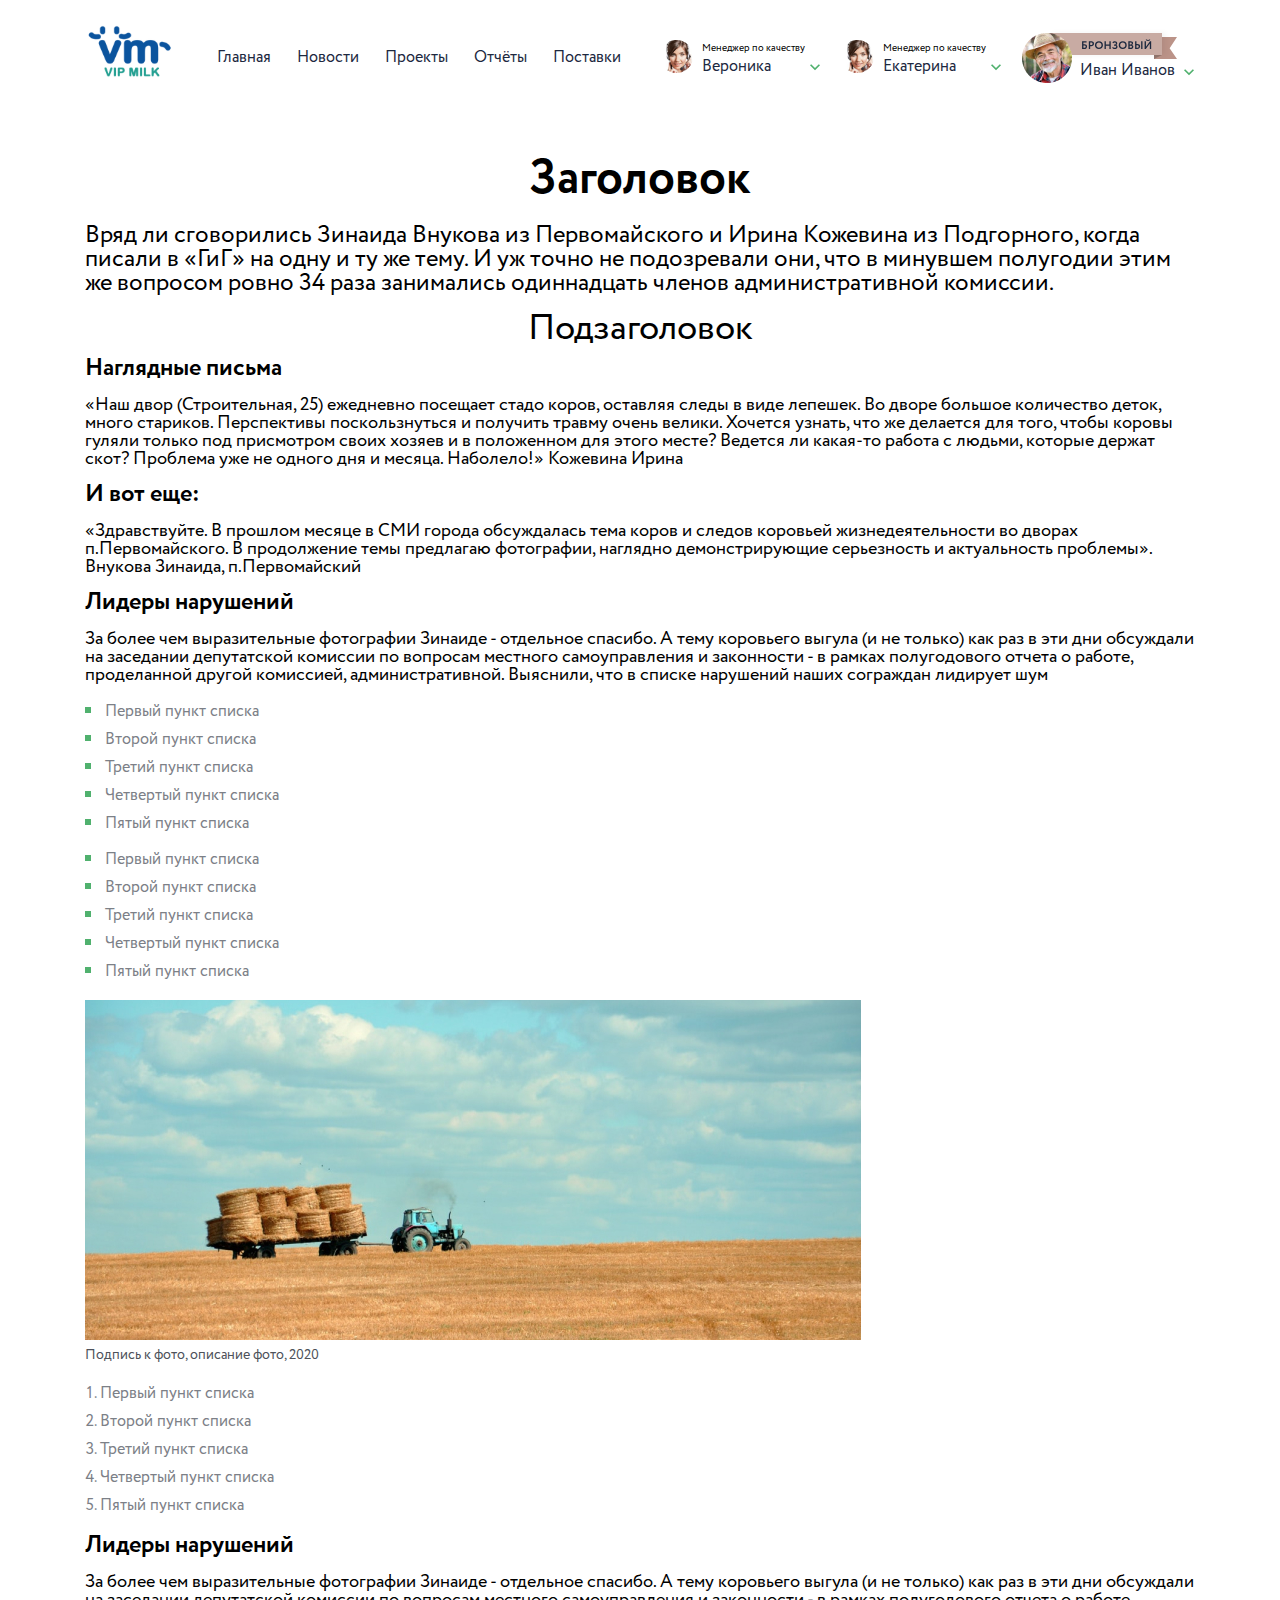
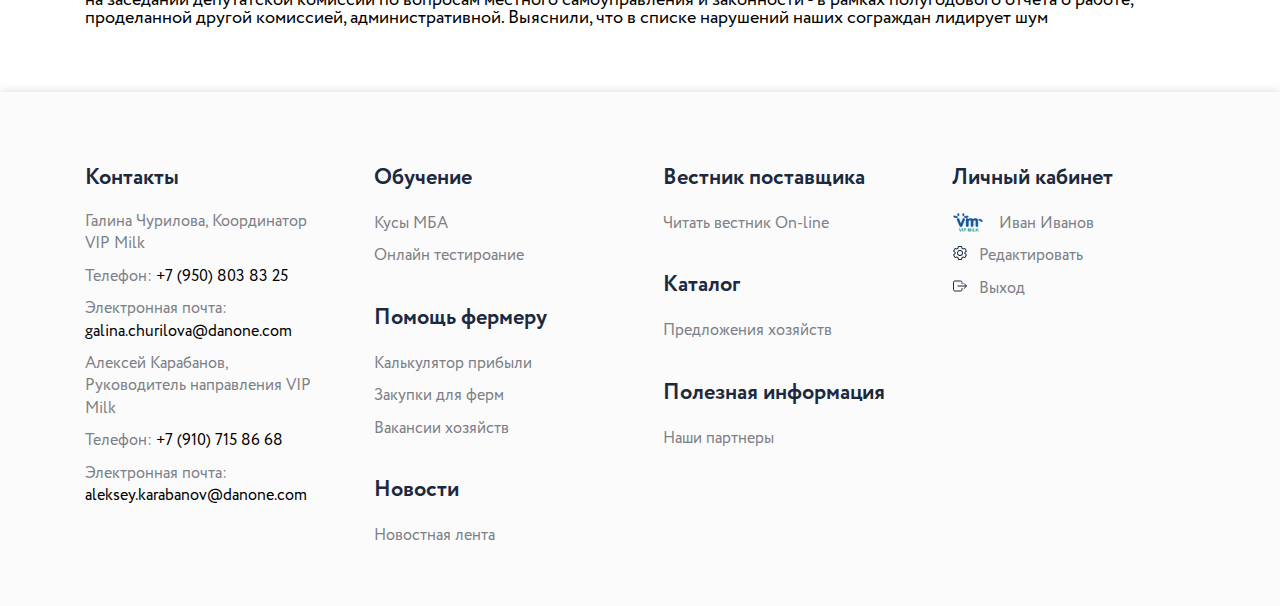
==== commit 142b2da5: "Add files via upload" ====
--- a/index2.html
+++ b/index2.html
@@ -60,7 +60,7 @@
 						</div>
 						<div class="user-person-header__text">
 							<div class="user-person-header__status">
-								<img src="/img/header/bronze.svg" alt="">
+								<img src="img/header/bronze.svg" alt="">
 							</div>
 							<div class="user-person-header__name">Иван Иванов</div>
 						</div>
@@ -132,13 +132,13 @@
 					<div class="text__label">Подпись к фото, описание фото, 2020</div>
 				</div>
 
-				<ul class="list" type="circle">
-					<ol>Первый пункт списка</ol>
-					<ol>Второй пункт списка</ol>
-					<ol>Третий пункт списка</ol>
-					<ol>Четвертый пункт списка</ol>
-					<ol>Пятый пункт списка</ol>
-				</ul>
+				<ol class="list list_1">
+					<li>Первый пункт списка</li>
+					<li>Второй пункт списка</li>
+					<li>Третий пункт списка</li>
+					<li>Четвертый пункт списка</li>
+					<li>Пятый пункт списка</li>
+				</ol>
 				<h3 class="text__topic">Лидеры нарушений</h3>
 				<p class="text_2">За более чем выразительные фотографии Зинаиде - отдельное спасибо. А тему коровьего выгула
 					(и не только) как
@@ -164,8 +164,9 @@
 						<li class="contacts-footer__link">Телефон: <a href="tel:+79107158668">+7 (910) 715 86 68</a></li>
 						<li class="contacts-footer__link">Электронная почта: <a
 								href="mailto:aleksey.karabanov@danone.com">aleksey.karabanov@danone.com</a></li>
-				</div>
-				</ul>
+					</ul>
+				</div>
+
 			</div>
 			<div class="footer__column">
 				<div class="footer__item item-footer">
@@ -221,7 +222,6 @@
 				</div>
 			</div>
 		</div>
-	</div>
 	</div>
 </footer>	</div>
 <script src="https://code.jquery.com/jquery-3.3.1.min.js"></script>
--- a/css/style.css
+++ b/css/style.css
@@ -147,9 +147,25 @@
 	font-weight: bold;
 	font-size: 20px;
 	line-height: 30px;
-	background: #50b16e;
 	border-radius: 8px;
 	position: relative;
+	border: 2px solid #efefef;
+	-webkit-transition-duration: 0.1s;
+	     -o-transition-duration: 0.1s;
+	        transition-duration: 0.1s;
+	color: #50b16e;
+}
+@media (min-width: 991.98px) {
+	.btn:hover {
+		background: #50b16e;
+		color: #ffffff;
+	}
+	.btn:hover::after {
+		background: url("../img/news/arrow-w.svg") 0 0 no-repeat;
+	}
+	.btn:active {
+		background: #3c9959;
+	}
 }
 .btn::after {
 	content: "";
@@ -158,7 +174,7 @@
 	right: 22px;
 	width: 22px;
 	height: 14px;
-	background: url("../img/news/arrow-w.svg") 0 0 no-repeat;
+	background: url("../img/arrow.svg") 0 0 no-repeat;
 }
 .btn.fw {
 	width: 100%;
@@ -241,125 +257,12 @@
 .text {
 	padding: 50px 0;
 }
-@media (max-width: 991.98px) {
-	.text {
-		padding: 40px 0 30px 0;
-	}
-}
-@media (max-width: 767.98px) {
-	.text {
-		padding: 25px 0 20px 0;
-	}
-}
-@media (max-width: 479.98px) {
-	.text {
-		padding: 15px 0 10px 0;
-	}
-}
-.text_1 {
-	font-size: 24px;
-}
-@media (max-width: 767.98px) {
-	.text_1 {
-		font-size: 21px;
-	}
-}
-@media (max-width: 479.98px) {
-	.text_1 {
-		font-size: 19px;
-	}
-}
-.text_2 {
-	font-size: 18px;
-}
-@media (max-width: 479.98px) {
-	.text_2 {
-		font-size: 16px;
-	}
-}
-@media (max-width: 767.98px) {
-	.text_2 {
-		font-size: 17px;
-	}
-}
-.text__title {
-	font-weight: 700;
-	font-size: 48px;
-	text-align: center;
-	margin: 0px 0px 20px 0px;
-}
-@media (max-width: 767.98px) {
-	.text__title {
-		font-size: 44px;
-	}
-}
-@media (max-width: 479.98px) {
-	.text__title {
-		font-size: 40px;
-		margin: 0px 0px 15px 0px;
-	}
-}
-.text__subtitle {
-	margin: 0px 0px 10px 0px;
-	font-size: 36px;
-	text-align: center;
-}
-@media (max-width: 767.98px) {
-	.text__subtitle {
-		font-size: 33px;
-	}
-}
-@media (max-width: 479.98px) {
-	.text__subtitle {
-		font-size: 31px;
-	}
-}
-.text__topic {
-	margin: 0px 0px 7px 0px;
-	font-weight: 700;
-	font-size: 24px;
-}
-@media (max-width: 767.98px) {
-	.text__topic {
-		font-size: 23px;
-	}
-}
-@media (max-width: 479.98px) {
-	.text__topic {
-		font-size: 22px;
-	}
-}
-.text__image {
-	margin: 15px 0;
-}
-.text__image img {
-	max-width: 100%;
-}
-.text__label {
-	font-size: 14px;
-	line-height: 21px;
-	/* identical to box height */
-	margin: 5px 0px 0px 0px;
-	color: #4e525a;
-}
-.text p {
-	margin: 15px 0px;
-}
-
-.list {
-	font-size: 16px;
-	margin: 20px 0;
-	color: #7c8087;
-}
-.list li,
-.list ol {
+.text ul li {
 	margin: 0px 0px 12px 0px;
-}
-.list li {
 	position: relative;
 	padding: 0px 0px 0px 20px;
 }
-.list li::after {
+.text ul li::after {
 	content: "";
 	position: absolute;
 	top: 3px;
@@ -368,6 +271,123 @@
 	height: 6px;
 	background: #50b16e;
 }
+.text ol li {
+	margin: 0px 0px 12px 15px;
+}
+.text .list {
+	font-size: 16px;
+	margin: 20px 0;
+	color: #7c8087;
+}
+@media (max-width: 991.98px) {
+	.text {
+		padding: 40px 0 30px 0;
+	}
+}
+@media (max-width: 767.98px) {
+	.text {
+		padding: 25px 0 20px 0;
+	}
+}
+@media (max-width: 479.98px) {
+	.text {
+		padding: 15px 0 10px 0;
+	}
+}
+.text_1 {
+	font-size: 24px;
+}
+@media (max-width: 767.98px) {
+	.text_1 {
+		font-size: 21px;
+	}
+}
+@media (max-width: 479.98px) {
+	.text_1 {
+		font-size: 19px;
+	}
+}
+.text_2 {
+	font-size: 18px;
+}
+@media (max-width: 479.98px) {
+	.text_2 {
+		font-size: 16px;
+	}
+}
+@media (max-width: 767.98px) {
+	.text_2 {
+		font-size: 17px;
+	}
+}
+.text__title {
+	font-weight: 700;
+	font-size: 48px;
+	text-align: center;
+	margin: 0px 0px 20px 0px;
+}
+@media (max-width: 767.98px) {
+	.text__title {
+		font-size: 44px;
+	}
+}
+@media (max-width: 479.98px) {
+	.text__title {
+		font-size: 40px;
+		margin: 0px 0px 15px 0px;
+	}
+}
+.text__subtitle {
+	margin: 0px 0px 10px 0px;
+	font-size: 36px;
+	text-align: center;
+}
+@media (max-width: 767.98px) {
+	.text__subtitle {
+		font-size: 33px;
+	}
+}
+@media (max-width: 479.98px) {
+	.text__subtitle {
+		font-size: 31px;
+	}
+}
+.text__topic {
+	margin: 0px 0px 7px 0px;
+	font-weight: 700;
+	font-size: 24px;
+}
+@media (max-width: 767.98px) {
+	.text__topic {
+		font-size: 23px;
+	}
+}
+@media (max-width: 479.98px) {
+	.text__topic {
+		font-size: 22px;
+	}
+}
+.text__image {
+	margin: 15px 0;
+}
+.text__image img {
+	max-width: 100%;
+}
+.text__label {
+	font-size: 14px;
+	line-height: 21px;
+	/* identical to box height */
+	margin: 5px 0px 0px 0px;
+	color: #4e525a;
+}
+.text p {
+	margin: 15px 0px;
+}
+.text p a {
+	color: #50b16e;
+	text-decoration: underline;
+}
+
 .header {
 	padding: 30px 0 20px 0;
 }
@@ -520,6 +540,11 @@
 		line-height: 30px;
 	}
 }
+@media (min-width: 991.98px) {
+	.menu-header__link:hover {
+		color: #000;
+	}
+}
 
 .person-header {
 	display: -webkit-box;
@@ -843,6 +868,11 @@
 	color: #7c8087;
 	display: inline-block;
 }
+@media (min-width: 991.98px) {
+	.item-footer__link a:hover {
+		font-weight: 700;
+	}
+}
 .item-footer__link_user {
 	padding: 0px 0px 0px 47px;
 }
@@ -1484,7 +1514,7 @@
 }
 @media (max-width: 540px) {
 	.cost {
-		padding: 20px 50px 25px 20;
+		padding: 20px 50px 25px 50px;
 	}
 }
 @media (max-width: 479.98px) {
@@ -1524,6 +1554,16 @@
 	line-height: 21px;
 	/* identical to box height */
 	color: #50b16e;
+	position: relative;
+}
+.body-cost__item.active::after {
+	position: absolute;
+	content: "";
+	bottom: -6px;
+	left: 0;
+	width: 100%;
+	height: 2px;
+	background: #50b16e;
 }
 .body-cost__table {
 	border-collapse: collapse;
@@ -1570,7 +1610,7 @@
 }
 .body-cost__table .check:before {
 	content: "";
-	left: 0;
+	left: 0px;
 	top: -10px;
 	width: 20px;
 	height: 20px;
@@ -1587,7 +1627,7 @@
 	}
 }
 .body-cost__table .check.active:before {
-	background: url("../img/check.svg") center no-repeat;
+	background: url("../img/check-table.svg") center no-repeat;
 }
 .search-body-cost {
 	display: -webkit-box;
@@ -1643,20 +1683,32 @@
 	background: url("../img/cost/search.svg") 0 0 no-repeat;
 }
 .search-body-cost__btn {
-	background: #50b16e;
 	border-radius: 6px;
 	font-weight: bold;
 	font-size: 16px;
 	line-height: 24px;
 	/* identical to box height */
+	border: 2px solid #efefef;
+	-webkit-transition-duration: 0.3s;
+	     -o-transition-duration: 0.3s;
+	        transition-duration: 0.3s;
+	color: #50b16e;
 	text-transform: uppercase;
 	/* Backgrounds/Primary */
-	color: #ffffff;
 	padding: 8px 14px;
 }
 @media (max-width: 540px) {
 	.search-body-cost__btn {
 		margin: 7px 0px 0px 0px;
+	}
+}
+@media (min-width: 991.98px) {
+	.search-body-cost__btn:hover {
+		background: #50b16e;
+		color: #ffffff;
+	}
+	.search-body-cost__btn:active {
+		background: #3c9959;
 	}
 }
 
@@ -2035,8 +2087,6 @@
 	font-size: 20px;
 	line-height: 30px;
 	margin: 50px 0px 0px 0px;
-	color: #50b16e;
-	border: 2px solid #efefef;
 	border-radius: 8px;
 	display: -webkit-inline-box;
 	display: -ms-inline-flexbox;
@@ -2045,6 +2095,20 @@
 	-webkit-box-pack: center;
 	    -ms-flex-pack: center;
 	        justify-content: center;
+	border: 2px solid #efefef;
+	-webkit-transition-duration: 0.3s;
+	     -o-transition-duration: 0.3s;
+	        transition-duration: 0.3s;
+	color: #50b16e;
+}
+@media (min-width: 991.98px) {
+	.forum__show:hover {
+		background: #50b16e;
+		color: #ffffff;
+	}
+	.forum__show:active {
+		background: #3c9959;
+	}
 }
 @media (max-width: 767.98px) {
 	.forum__show {
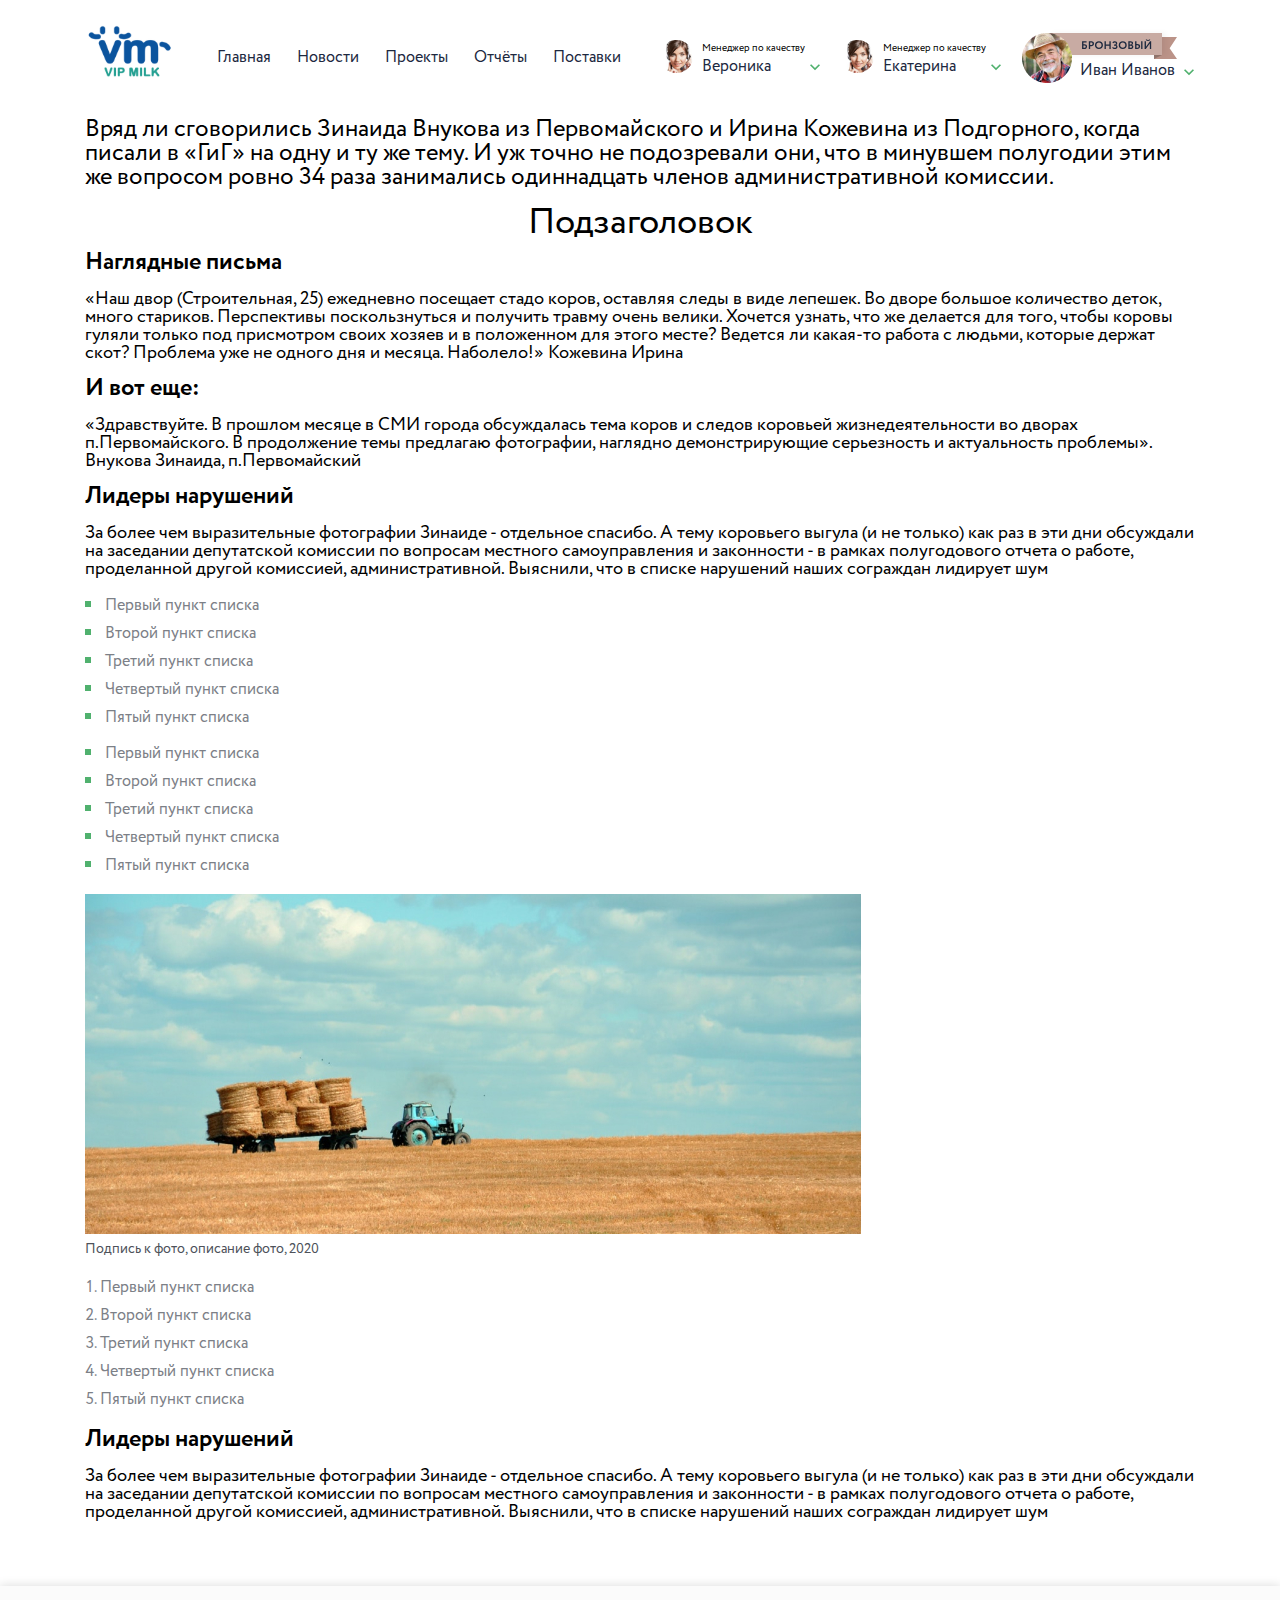
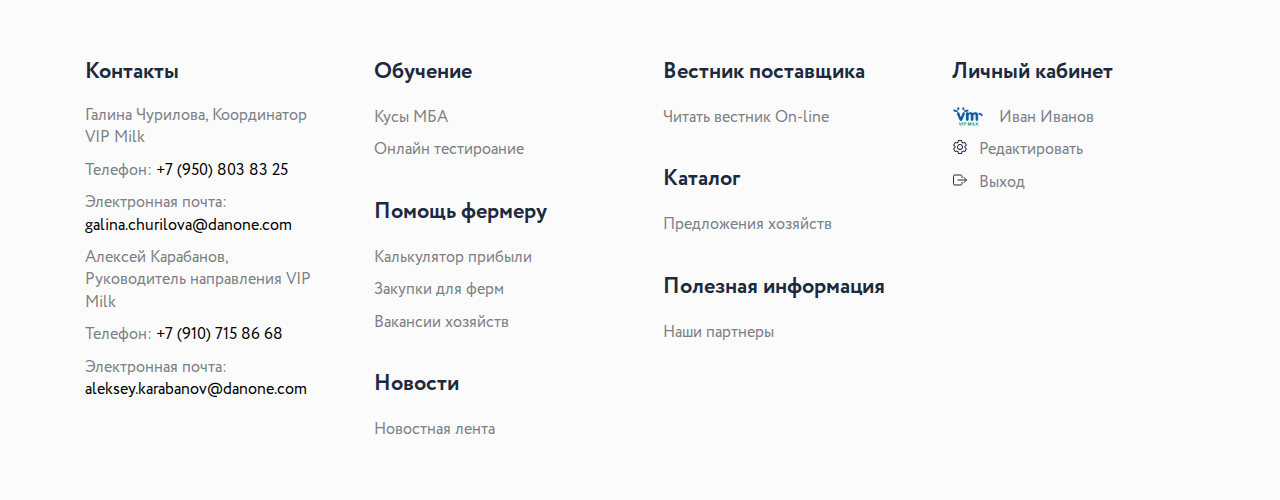
==== commit eeceb820: "Add files via upload" ====
--- a/index2.html
+++ b/index2.html
@@ -6,83 +6,85 @@
 	<meta charset="UTF-8">
 	<meta name="format-detection" content="telephone=no">
 	<link rel="stylesheet" href="css/style.css">
-	<!-- <meta name="viewport" content="width=device-width, initial-scale=1.0, maximum-scale=1.0, user-scalable=0"> -->
 	<meta name="viewport" content="width=device-width, initial-scale=1.0">
 </head>
 
 <body>
 	<div class="wrapper">
-<header class="header">
-	<div class="container">
-		<div class="header__row">
-			<a href="" class="header__logo">
-				<img src="img/header/logo.svg" alt="">
-			</a>
-			<div class="header__menu menu-header">
-				<div class='menu-header__icon'>
-					<span></span>
-					<span></span>
-					<span></span>
-				</div>
-				<nav class='menu-header__body'>
-					<ul class='menu-header__list'>
-						<li><a href='' class='menu-header__link'>Главная</a></li>
-						<li><a href='' class='menu-header__link'>Новости</a></li>
-						<li><a href='' class='menu-header__link'>Проекты</a></li>
-						<li><a href='' class='menu-header__link'>Отчёты</a></li>
-						<li><a href='' class='menu-header__link'>Поставки</a></li>
-					</ul>
-				</nav>
-			</div>
-			<div class="header__person person-header">
-				<div data-move="menu-header__body, 1, 992" class="person-header__manager manager-person-header">
-					<div class="manager-person-header__row">
-						<div class="manager-person-header__icon"><img src="img/header/manager.png" alt=""></div>
-						<div class="manager-person-header__text">
-							<div class="manager-person-header__job">Менеджер по качеству</div>
-							<div class="manager-person-header__name">Вероника</div>
-						</div>
-					</div>
-				</div>
-				<div data-move="menu-header__body, 1, 992" class="person-header__manager manager-person-header">
-					<div class="manager-person-header__row">
-						<div class="manager-person-header__icon"><img src="img/header/manager.png" alt=""></div>
-						<div class="manager-person-header__text">
-							<div class="manager-person-header__job">Менеджер по качеству</div>
-							<div class="manager-person-header__name">Екатерина</div>
-						</div>
-					</div>
-				</div>
-				<div class="person-header__user user-person-header">
-					<div class="user-person-header__row">
-						<div class="user-person-header__icon">
-							<img src="img/header/user.png" alt="">
-						</div>
-						<div class="user-person-header__text">
-							<div class="user-person-header__status">
-								<img src="img/header/bronze.svg" alt="">
+
+		<header class="header">
+			<div class="container">
+				<div class="header__row">
+					<a href="" class="header__logo">
+						<img src="img/header/logo.svg" alt="">
+					</a>
+					<div class="header__menu menu-header">
+						<div class='menu-header__icon'>
+							<span></span>
+							<span></span>
+							<span></span>
+						</div>
+						<nav class='menu-header__body'>
+							<ul class='menu-header__list'>
+								<li><a href='' class='menu-header__link'>Главная</a></li>
+								<li><a href='' class='menu-header__link'>Новости</a></li>
+								<li><a href='' class='menu-header__link'>Проекты</a></li>
+								<li><a href='' class='menu-header__link'>Отчёты</a></li>
+								<li><a href='' class='menu-header__link'>Поставки</a></li>
+							</ul>
+						</nav>
+					</div>
+					<div class="header__person person-header">
+						<div data-move="menu-header__body, 1, 992" class="person-header__manager manager-person-header">
+							<div class="manager-person-header__row">
+								<div class="manager-person-header__icon"><img src="img/header/manager.png" alt=""></div>
+								<div class="manager-person-header__text">
+									<div class="manager-person-header__job">Менеджер по качеству</div>
+									<div class="manager-person-header__name">Вероника</div>
+								</div>
 							</div>
-							<div class="user-person-header__name">Иван Иванов</div>
-						</div>
-					</div>
-					<nav class="user-person-header__menu">
-						<ul class="user-person-header__list">
-							<li>
-								<a href="" class="user-person-header__link">Настройки</a>
-							</li>
-							<li>
-								<a href="" class="user-person-header__link">Тарифы</a>
-							</li>
-							<li>
-								<a href="" class="user-person-header__link">Выйти</a>
-							</li>
-						</ul>
-					</nav>
+						</div>
+						<div data-move="menu-header__body, 1, 992" class="person-header__manager manager-person-header">
+							<div class="manager-person-header__row">
+								<div class="manager-person-header__icon"><img src="img/header/manager.png" alt=""></div>
+								<div class="manager-person-header__text">
+									<div class="manager-person-header__job">Менеджер по качеству</div>
+									<div class="manager-person-header__name">Екатерина</div>
+								</div>
+							</div>
+						</div>
+						<div class="person-header__user user-person-header">
+							<div class="user-person-header__row">
+								<div class="user-person-header__icon">
+									<img src="img/header/user.png" alt="">
+								</div>
+								<div class="user-person-header__text">
+									<div class="user-person-header__status">
+										<img src="img/header/bronze.svg" alt="">
+									</div>
+									<div class="user-person-header__name">Иван Иванов</div>
+								</div>
+							</div>
+							<nav class="user-person-header__menu">
+								<ul class="user-person-header__list">
+									<li>
+										<a href="" class="user-person-header__link">Настройки</a>
+									</li>
+									<li>
+										<a href="" class="user-person-header__link">Тарифы</a>
+									</li>
+									<li>
+										<a href="" class="user-person-header__link">Выйти</a>
+									</li>
+								</ul>
+							</nav>
+						</div>
+					</div>
 				</div>
 			</div>
-		</div>
-	</div>
-</header>
+		</header>
+
+
 		<div class="text">
 			<div class='container'>
 				<h1 class="text__title">Заголовок</h1>
@@ -149,86 +151,92 @@
 			</div>
 		</div>
 
-<footer class="footer">
-	<div class='container'>
-		<div class="footer__row">
-			<div class="footer__column">
-				<div class="footer__contacts contacts-footer">
-					<h3 class="contacts-footer__subtitle">Контакты</h3>
-					<ul class="contacts-footer__list">
-						<li class="contacts-footer__link">Галина Чурилова, Координатор VIP Milk</li>
-						<li class="contacts-footer__link">Телефон: <a href="tel:+79508038325">+7 (950) 803 83 25</a></li>
-						<li class="contacts-footer__link">Электронная почта: <a
-								href="mailto:galina.churilova@danone.com">galina.churilova@danone.com</a></li>
-						<li class="contacts-footer__link">Алексей Карабанов, Руководитель направления VIP Milk</li>
-						<li class="contacts-footer__link">Телефон: <a href="tel:+79107158668">+7 (910) 715 86 68</a></li>
-						<li class="contacts-footer__link">Электронная почта: <a
-								href="mailto:aleksey.karabanov@danone.com">aleksey.karabanov@danone.com</a></li>
-					</ul>
-				</div>
-
-			</div>
-			<div class="footer__column">
-				<div class="footer__item item-footer">
-					<h3 class="item-footer__subtitle">Обучение</h3>
-					<ul class="item-footer__list">
-						<li class="item-footer__link"><a href="">Кусы МБА</a></li>
-						<li class="item-footer__link"><a href="">Онлайн тестироание</a></li>
-					</ul>
-				</div>
-				<div class="footer__item item-footer">
-					<h3 class="item-footer__subtitle">Помощь фермеру</h3>
-					<ul class="item-footer__list">
-						<li class="item-footer__link"><a href="">Калькулятор прибыли</a></li>
-						<li class="item-footer__link"><a href="">Закупки для ферм</a></li>
-						<li class="item-footer__link"><a href="">Вакансии хозяйств</a></li>
-					</ul>
-				</div>
-				<div class="footer__item item-footer">
-					<h3 class="item-footer__subtitle">Новости</h3>
-					<ul class="item-footer__list">
-						<li class="item-footer__link"><a href="">Новостная лента</a></li>
-					</ul>
+
+		<footer class="footer">
+			<div class='container'>
+				<div class="footer__row">
+					<div class="footer__column">
+						<div class="footer__contacts contacts-footer">
+							<h3 class="contacts-footer__subtitle">Контакты</h3>
+							<ul class="contacts-footer__list">
+								<li class="contacts-footer__link">Галина Чурилова, Координатор VIP Milk</li>
+								<li class="contacts-footer__link">Телефон: <a href="tel:+79508038325">+7 (950) 803 83 25</a>
+								</li>
+								<li class="contacts-footer__link">Электронная почта: <a
+										href="mailto:galina.churilova@danone.com">galina.churilova@danone.com</a></li>
+								<li class="contacts-footer__link">Алексей Карабанов, Руководитель направления VIP Milk</li>
+								<li class="contacts-footer__link">Телефон: <a href="tel:+79107158668">+7 (910) 715 86 68</a>
+								</li>
+								<li class="contacts-footer__link">Электронная почта: <a
+										href="mailto:aleksey.karabanov@danone.com">aleksey.karabanov@danone.com</a></li>
+							</ul>
+						</div>
+
+					</div>
+					<div class="footer__column">
+						<div class="footer__item item-footer">
+							<h3 class="item-footer__subtitle">Обучение</h3>
+							<ul class="item-footer__list">
+								<li class="item-footer__link"><a href="">Кусы МБА</a></li>
+								<li class="item-footer__link"><a href="">Онлайн тестироание</a></li>
+							</ul>
+						</div>
+						<div class="footer__item item-footer">
+							<h3 class="item-footer__subtitle">Помощь фермеру</h3>
+							<ul class="item-footer__list">
+								<li class="item-footer__link"><a href="">Калькулятор прибыли</a></li>
+								<li class="item-footer__link"><a href="">Закупки для ферм</a></li>
+								<li class="item-footer__link"><a href="">Вакансии хозяйств</a></li>
+							</ul>
+						</div>
+						<div class="footer__item item-footer">
+							<h3 class="item-footer__subtitle">Новости</h3>
+							<ul class="item-footer__list">
+								<li class="item-footer__link"><a href="">Новостная лента</a></li>
+							</ul>
+						</div>
+					</div>
+					<div class="footer__column">
+						<div class="footer__item item-footer">
+							<h3 class="item-footer__subtitle">Вестник поставщика</h3>
+							<ul class="item-footer__list">
+								<li class="item-footer__link"><a href="">Читать вестник On-line</a></li>
+							</ul>
+						</div>
+						<div class="footer__item item-footer">
+							<h3 class="item-footer__subtitle">Каталог</h3>
+							<ul class="item-footer__list">
+								<li class="item-footer__link"><a href="">Предложения хозяйств</a></li>
+							</ul>
+						</div>
+						<div class="footer__item item-footer">
+							<h3 class="item-footer__subtitle">Полезная информация</h3>
+							<ul class="item-footer__list">
+								<li class="item-footer__link"><a href="">Наши партнеры</a></li>
+							</ul>
+						</div>
+					</div>
+					<div class="footer__column">
+						<div class="footer__item item-footer">
+							<h3 class="item-footer__subtitle">Личный кабинет</h3>
+							<ul class="item-footer__list">
+								<li class="item-footer__link item-footer__link_user"><a href="">Иван Иванов</a></li>
+								<li class="item-footer__link item-footer__link_red"><a href="">Редактировать</a></li>
+								<li class="item-footer__link item-footer__link_out"><a href="">Выход</a></li>
+							</ul>
+						</div>
+					</div>
 				</div>
 			</div>
-			<div class="footer__column">
-				<div class="footer__item item-footer">
-					<h3 class="item-footer__subtitle">Вестник поставщика</h3>
-					<ul class="item-footer__list">
-						<li class="item-footer__link"><a href="">Читать вестник On-line</a></li>
-					</ul>
-				</div>
-				<div class="footer__item item-footer">
-					<h3 class="item-footer__subtitle">Каталог</h3>
-					<ul class="item-footer__list">
-						<li class="item-footer__link"><a href="">Предложения хозяйств</a></li>
-					</ul>
-				</div>
-				<div class="footer__item item-footer">
-					<h3 class="item-footer__subtitle">Полезная информация</h3>
-					<ul class="item-footer__list">
-						<li class="item-footer__link"><a href="">Наши партнеры</a></li>
-					</ul>
-				</div>
-			</div>
-			<div class="footer__column">
-				<div class="footer__item item-footer">
-					<h3 class="item-footer__subtitle">Личный кабинет</h3>
-					<ul class="item-footer__list">
-						<li class="item-footer__link item-footer__link_user"><a href="">Иван Иванов</a></li>
-						<li class="item-footer__link item-footer__link_red"><a href="">Редактировать</a></li>
-						<li class="item-footer__link item-footer__link_out"><a href="">Выход</a></li>
-					</ul>
-				</div>
-			</div>
-		</div>
+		</footer>
+
 	</div>
-</footer>	</div>
-<script src="https://code.jquery.com/jquery-3.3.1.min.js"></script>
-<script src="https://api-maps.yandex.ru/2.1/?apikey=51092280-e018-4241-bc97-180570de25d4
+	<script src="https://code.jquery.com/jquery-3.3.1.min.js"></script>
+	<script src="https://api-maps.yandex.ru/2.1/?apikey=51092280-e018-4241-bc97-180570de25d4
 &lang=ru_RU" type="text/javascript">
 </script>
-<script src="js/vendors.js"></script>
-<script src="js/main.js"></script></body>
+	<script src="js/vendors.js"></script>
+	<script src="js/main.js"></script>
+</body>
 
 </html>--- a/css/style.css
+++ b/css/style.css
@@ -3,14 +3,16 @@
 @font-face {
 	font-family: "Circle";
 	src: url("../fonts/Circle.eot");
-	src: local("☺"), url("../fonts/Circle.woff") format("woff"), url("../fonts/Circle.ttf") format("truetype"), url("../fonts/Circle.svg") format("svg");
+	src: local("☺"), url("../fonts/Circle.woff") format("woff"), url("../fonts/Circle.ttf") format("truetype"),
+		url("../fonts/Circle.svg") format("svg");
 	font-weight: normal;
 	font-style: normal;
 }
 @font-face {
 	font-family: "Circle";
 	src: url("../fonts/Circle-bold.eot");
-	src: local("☺"), url("../fonts/Circle-bold.woff") format("woff"), url("../fonts/Circle-bold.ttf") format("truetype"), url("../fonts/Circle-bold.svg") format("svg");
+	src: local("☺"), url("../fonts/Circle-bold.woff") format("woff"), url("../fonts/Circle-bold.ttf") format("truetype"),
+		url("../fonts/Circle-bold.svg") format("svg");
 	font-weight: 700;
 	font-style: normal;
 }
@@ -151,8 +153,8 @@
 	position: relative;
 	border: 2px solid #efefef;
 	-webkit-transition-duration: 0.1s;
-	     -o-transition-duration: 0.1s;
-	        transition-duration: 0.1s;
+	-o-transition-duration: 0.1s;
+	transition-duration: 0.1s;
 	color: #50b16e;
 }
 @media (min-width: 991.98px) {
@@ -180,10 +182,7 @@
 	width: 100%;
 }
 
-input[type=text],
-input[type=email],
-input[type=tel],
-textarea {
+input[type="text"] {
 	-webkit-appearance: none;
 	-moz-appearance: none;
 	appearance: none;
@@ -203,6 +202,7 @@
 		width: 100%;
 	}
 }
+
 .check {
 	position: relative;
 	padding-left: 47px;
@@ -236,7 +236,6 @@
 	font-weight: bold;
 	font-size: 48px;
 	line-height: 56px;
-	/* identical to box height, or 117% */
 	letter-spacing: -0.827586px;
 	color: #1d293f;
 	text-align: center;
@@ -389,28 +388,37 @@
 }
 
 .header {
+	position: fixed;
+	width: 100%;
+	z-index: 10;
+	background: #fff;
 	padding: 30px 0 20px 0;
 }
 @media (max-width: 991.98px) {
-	.header {
-		padding: 20px 0 15px 0;
-	}
-}
-@media (max-width: 767.98px) {
 	.header {
 		padding: 15px 0 10px 0;
 	}
 }
+@media (max-width: 767.98px) {
+	.header {
+		padding: 12px 0 5px 0;
+	}
+}
+@media (max-width: 479.98px) {
+	.header {
+		padding: 10px 0 5px 0;
+	}
+}
 .header__row {
 	display: -webkit-box;
 	display: -ms-flexbox;
 	display: flex;
 	-webkit-box-pack: justify;
-	    -ms-flex-pack: justify;
-	        justify-content: space-between;
+	-ms-flex-pack: justify;
+	justify-content: space-between;
 	-webkit-box-align: center;
-	    -ms-flex-align: center;
-	        align-items: center;
+	-ms-flex-align: center;
+	align-items: center;
 }
 @media (max-width: 991.98px) {
 	.header__row {
@@ -470,19 +478,19 @@
 }
 .menu-header__icon.active span {
 	-webkit-transform: scale(0);
-	    -ms-transform: scale(0);
-	        transform: scale(0);
+	-ms-transform: scale(0);
+	transform: scale(0);
 }
 .menu-header__icon.active span:first-child {
 	-webkit-transform: rotate(-45deg);
-	    -ms-transform: rotate(-45deg);
-	        transform: rotate(-45deg);
+	-ms-transform: rotate(-45deg);
+	transform: rotate(-45deg);
 	top: 8px;
 }
 .menu-header__icon.active span:last-child {
 	-webkit-transform: rotate(45deg);
-	    -ms-transform: rotate(45deg);
-	        transform: rotate(45deg);
+	-ms-transform: rotate(45deg);
+	transform: rotate(45deg);
 	bottom: 8px;
 }
 @media (max-width: 991.98px) {
@@ -496,8 +504,8 @@
 		overflow: auto;
 		z-index: 5;
 		-webkit-transition-duration: 0.3s;
-		     -o-transition-duration: 0.3s;
-		        transition-duration: 0.3s;
+		-o-transition-duration: 0.3s;
+		transition-duration: 0.3s;
 		padding: 82px 0px 0px 0px;
 	}
 	.menu-header__body.active {
@@ -551,8 +559,8 @@
 	display: -ms-flexbox;
 	display: flex;
 	-webkit-box-align: center;
-	    -ms-flex-align: center;
-	        align-items: center;
+	-ms-flex-align: center;
+	align-items: center;
 }
 .manager-person-header {
 	margin: 0px 36px 0px 0px;
@@ -575,8 +583,8 @@
 	display: -ms-flexbox;
 	display: flex;
 	-webkit-box-pack: center;
-	    -ms-flex-pack: center;
-	        justify-content: center;
+	-ms-flex-pack: center;
+	justify-content: center;
 }
 .manager-person-header__icon img {
 	width: 33px;
@@ -657,7 +665,7 @@
 }
 .user-person-header__text {
 	-ms-flex-item-align: end;
-	    align-self: flex-end;
+	align-self: flex-end;
 	margin: 0px 0px 0px 8px;
 }
 .user-person-header__status {
@@ -680,8 +688,8 @@
 }
 .user-person-header__name.active::after {
 	-webkit-transform: rotate(180deg);
-	    -ms-transform: rotate(180deg);
-	        transform: rotate(180deg);
+	-ms-transform: rotate(180deg);
+	transform: rotate(180deg);
 }
 .user-person-header__name::after {
 	content: "";
@@ -698,7 +706,7 @@
 	top: 55px;
 	left: 0;
 	-webkit-box-shadow: 0px 3px 12px rgba(0, 0, 0, 0.03);
-	        box-shadow: 0px 3px 12px rgba(0, 0, 0, 0.03);
+	box-shadow: 0px 3px 12px rgba(0, 0, 0, 0.03);
 	border-radius: 8px;
 	background-color: #fff;
 	width: 173px;
@@ -729,7 +737,7 @@
 	padding: 75px 0 20px 0;
 	background: #fbfbfb;
 	-webkit-box-shadow: 0px 0px 10px rgba(0, 0, 0, 0.15);
-	        box-shadow: 0px 0px 10px rgba(0, 0, 0, 0.15);
+	box-shadow: 0px 0px 10px rgba(0, 0, 0, 0.15);
 }
 @media (max-width: 991.98px) {
 	.footer {
@@ -755,7 +763,7 @@
 @media (max-width: 991.98px) {
 	.footer__row {
 		-ms-flex-wrap: wrap;
-		    flex-wrap: wrap;
+		flex-wrap: wrap;
 		margin: 0 -15px;
 	}
 }
@@ -763,8 +771,8 @@
 	.footer__row {
 		margin: 0 -7px;
 		-webkit-box-pack: justify;
-		    -ms-flex-pack: justify;
-		        justify-content: space-between;
+		-ms-flex-pack: justify;
+		justify-content: space-between;
 	}
 }
 @media (max-width: 479.98px) {
@@ -776,14 +784,14 @@
 .footer__column {
 	padding: 0 23px;
 	-webkit-box-flex: 0;
-	    -ms-flex: 0 1 25%;
-	        flex: 0 1 25%;
+	-ms-flex: 0 1 25%;
+	flex: 0 1 25%;
 }
 @media (max-width: 991.98px) {
 	.footer__column {
 		-webkit-box-flex: 0;
-		    -ms-flex: 0 1 50%;
-		        flex: 0 1 50%;
+		-ms-flex: 0 1 50%;
+		flex: 0 1 50%;
 		padding: 0 15px;
 	}
 }
@@ -796,8 +804,8 @@
 @media (max-width: 479.98px) {
 	.footer__column {
 		-webkit-box-flex: 0;
-		    -ms-flex: 0 1 100%;
-		        flex: 0 1 100%;
+		-ms-flex: 0 1 100%;
+		flex: 0 1 100%;
 		padding: 0;
 		margin: 0px 0px 15px 0px;
 	}
@@ -858,7 +866,6 @@
 	margin: 0;
 }
 .item-footer__link {
-	/* or 22px */
 	position: relative;
 	color: #7c8087;
 }
@@ -941,16 +948,19 @@
 }
 
 .documents {
+	margin: 106px 0px 0px 0px;
 	padding: 10px 0 90px 0;
 }
 @media (max-width: 991.98px) {
 	.documents {
 		padding: 10px 0 60px 0;
+		margin: 70px 0px 0px 0px;
 	}
 }
 @media (max-width: 767.98px) {
 	.documents {
 		padding: 10px 0 40px 0;
+		margin: 60px 0px 0px 0px;
 	}
 }
 @media (max-width: 767.98px) {
@@ -958,20 +968,25 @@
 		padding: 10px 0 20px 0;
 	}
 }
+@media (max-width: 479.98px) {
+	.documents {
+		margin: 55px 0px 0px 0px;
+	}
+}
 .documents__row {
 	display: -webkit-box;
 	display: -ms-flexbox;
 	display: flex;
 	-webkit-box-pack: justify;
-	    -ms-flex-pack: justify;
-	        justify-content: space-between;
+	-ms-flex-pack: justify;
+	justify-content: space-between;
 }
 @media (max-width: 991.98px) {
 	.documents__row {
 		-webkit-box-orient: vertical;
 		-webkit-box-direction: normal;
-		    -ms-flex-direction: column;
-		        flex-direction: column;
+		-ms-flex-direction: column;
+		flex-direction: column;
 	}
 }
 @media (max-width: 991.98px) {
@@ -995,7 +1010,7 @@
 .documents__image {
 	padding: 22px;
 	-webkit-box-shadow: 0px 10px 30px rgba(0, 0, 0, 0.05), 0px 1px 2px rgba(0, 0, 0, 0.14);
-	        box-shadow: 0px 10px 30px rgba(0, 0, 0, 0.05), 0px 1px 2px rgba(0, 0, 0, 0.14);
+	box-shadow: 0px 10px 30px rgba(0, 0, 0, 0.05), 0px 1px 2px rgba(0, 0, 0, 0.14);
 	border-radius: 8px;
 }
 .documents__image img {
@@ -1013,7 +1028,7 @@
 }
 .list-documents {
 	-webkit-box-shadow: 0px 10px 30px rgba(0, 0, 0, 0.05), 0px 1px 2px rgba(0, 0, 0, 0.14);
-	        box-shadow: 0px 10px 30px rgba(0, 0, 0, 0.05), 0px 1px 2px rgba(0, 0, 0, 0.14);
+	box-shadow: 0px 10px 30px rgba(0, 0, 0, 0.05), 0px 1px 2px rgba(0, 0, 0, 0.14);
 	border-radius: 8px;
 	padding: 22px 105px 7px 27px;
 	height: 408px;
@@ -1036,8 +1051,8 @@
 	display: -ms-flexbox;
 	display: flex;
 	-webkit-box-align: center;
-	    -ms-flex-align: center;
-	        align-items: center;
+	-ms-flex-align: center;
+	align-items: center;
 }
 .list-documents__item:last-child {
 	margin: 0;
@@ -1096,7 +1111,7 @@
 	padding: 30px 30px 35px 30px;
 	background: #ffffff;
 	-webkit-box-shadow: 0px 10px 30px rgba(0, 0, 0, 0.05), 0px 1px 2px rgba(0, 0, 0, 0.14);
-	        box-shadow: 0px 10px 30px rgba(0, 0, 0, 0.05), 0px 1px 2px rgba(0, 0, 0, 0.14);
+	box-shadow: 0px 10px 30px rgba(0, 0, 0, 0.05), 0px 1px 2px rgba(0, 0, 0, 0.14);
 	border-radius: 6px;
 	margin: 0px 0px 28px 0px;
 }
@@ -1110,11 +1125,11 @@
 	display: -ms-flexbox;
 	display: flex;
 	-webkit-box-pack: justify;
-	    -ms-flex-pack: justify;
-	        justify-content: space-between;
+	-ms-flex-pack: justify;
+	justify-content: space-between;
 	-webkit-box-align: center;
-	    -ms-flex-align: center;
-	        align-items: center;
+	-ms-flex-align: center;
+	align-items: center;
 	margin: 0px 0px 27px 0px;
 }
 @media (max-width: 570px) {
@@ -1169,7 +1184,7 @@
 @media (max-width: 991.98px) {
 	.top-news__body {
 		-ms-flex-wrap: wrap;
-		    flex-wrap: wrap;
+		flex-wrap: wrap;
 		margin: 0;
 	}
 }
@@ -1200,11 +1215,11 @@
 	.item-top-news__row {
 		-webkit-box-orient: vertical;
 		-webkit-box-direction: normal;
-		    -ms-flex-direction: column;
-		        flex-direction: column;
+		-ms-flex-direction: column;
+		flex-direction: column;
 		-webkit-box-align: center;
-		    -ms-flex-align: center;
-		        align-items: center;
+		-ms-flex-align: center;
+		align-items: center;
 		text-align: center;
 	}
 }
@@ -1264,15 +1279,15 @@
 	.center-news__row {
 		-webkit-box-orient: vertical;
 		-webkit-box-direction: normal;
-		    -ms-flex-direction: column;
-		        flex-direction: column;
+		-ms-flex-direction: column;
+		flex-direction: column;
 		margin: 0;
 	}
 }
 .center-news__column {
 	-webkit-box-flex: 0;
-	    -ms-flex: 0 1 50%;
-	        flex: 0 1 50%;
+	-ms-flex: 0 1 50%;
+	flex: 0 1 50%;
 	padding: 0 15px;
 }
 @media (max-width: 991.98px) {
@@ -1288,7 +1303,7 @@
 	background: #ffffff;
 	padding: 28px 20px 34px 27px;
 	-webkit-box-shadow: 0px 10px 30px rgba(0, 0, 0, 0.05), 0px 1px 2px rgba(0, 0, 0, 0.14);
-	        box-shadow: 0px 10px 30px rgba(0, 0, 0, 0.05), 0px 1px 2px rgba(0, 0, 0, 0.14);
+	box-shadow: 0px 10px 30px rgba(0, 0, 0, 0.05), 0px 1px 2px rgba(0, 0, 0, 0.14);
 	border-radius: 6px;
 }
 @media (max-width: 767.98px) {
@@ -1347,12 +1362,12 @@
 	.center-news-left__row {
 		-webkit-box-orient: vertical;
 		-webkit-box-direction: normal;
-		    -ms-flex-direction: column;
-		        flex-direction: column;
+		-ms-flex-direction: column;
+		flex-direction: column;
 		text-align: center;
 		-webkit-box-align: center;
-		    -ms-flex-align: center;
-		        align-items: center;
+		-ms-flex-align: center;
+		align-items: center;
 	}
 }
 .center-news-left__image img {
@@ -1395,7 +1410,7 @@
 	margin: 0px 0px 26px 0px;
 	padding: 35px 20px 20px 30px;
 	-webkit-box-shadow: 0px 10px 30px rgba(0, 0, 0, 0.05), 0px 1px 2px rgba(0, 0, 0, 0.14);
-	        box-shadow: 0px 10px 30px rgba(0, 0, 0, 0.05), 0px 1px 2px rgba(0, 0, 0, 0.14);
+	box-shadow: 0px 10px 30px rgba(0, 0, 0, 0.05), 0px 1px 2px rgba(0, 0, 0, 0.14);
 	border-radius: 6px;
 }
 @media (max-width: 767.98px) {
@@ -1411,8 +1426,8 @@
 	display: -ms-flexbox;
 	display: flex;
 	-webkit-box-pack: justify;
-	    -ms-flex-pack: justify;
-	        justify-content: space-between;
+	-ms-flex-pack: justify;
+	justify-content: space-between;
 }
 @media (max-width: 479.98px) {
 	.center-news-right__header {
@@ -1455,6 +1470,9 @@
 	border-left: 3px solid #bababa;
 	margin: 0px 0px 12px 0px;
 }
+.center-news-right__item:hover {
+	border-left: 3px solid #50b16e;
+}
 @media (max-width: 479.98px) {
 	.center-news-right__item {
 		border: none;
@@ -1571,8 +1589,8 @@
 }
 @media (max-width: 767.98px) {
 	.body-cost__table tr,
-.body-cost__table td,
-.body-cost__table th {
+	.body-cost__table td,
+	.body-cost__table th {
 		display: block;
 	}
 }
@@ -1622,8 +1640,8 @@
 	.body-cost__table .check:before {
 		left: 50%;
 		-webkit-transform: translateX(-50%);
-		    -ms-transform: translateX(-50%);
-		        transform: translateX(-50%);
+		-ms-transform: translateX(-50%);
+		transform: translateX(-50%);
 	}
 }
 .body-cost__table .check.active:before {
@@ -1634,11 +1652,11 @@
 	display: -ms-flexbox;
 	display: flex;
 	-webkit-box-pack: justify;
-	    -ms-flex-pack: justify;
-	        justify-content: space-between;
+	-ms-flex-pack: justify;
+	justify-content: space-between;
 	-webkit-box-align: center;
-	    -ms-flex-align: center;
-	        align-items: center;
+	-ms-flex-align: center;
+	align-items: center;
 	padding: 35px 20px 15px 20px;
 }
 @media (max-width: 767.98px) {
@@ -1650,18 +1668,18 @@
 	.search-body-cost {
 		-webkit-box-orient: vertical;
 		-webkit-box-direction: normal;
-		    -ms-flex-direction: column;
-		        flex-direction: column;
+		-ms-flex-direction: column;
+		flex-direction: column;
 		-webkit-box-align: start;
-		    -ms-flex-align: start;
-		        align-items: start;
+		-ms-flex-align: start;
+		align-items: start;
 	}
 }
 @media (max-width: 479.98px) {
 	.search-body-cost {
 		-webkit-box-align: center;
-		    -ms-flex-align: center;
-		        align-items: center;
+		-ms-flex-align: center;
+		align-items: center;
 	}
 }
 .search-body-cost__input {
@@ -1690,8 +1708,8 @@
 	/* identical to box height */
 	border: 2px solid #efefef;
 	-webkit-transition-duration: 0.3s;
-	     -o-transition-duration: 0.3s;
-	        transition-duration: 0.3s;
+	-o-transition-duration: 0.3s;
+	transition-duration: 0.3s;
 	color: #50b16e;
 	text-transform: uppercase;
 	/* Backgrounds/Primary */
@@ -1718,14 +1736,14 @@
 	display: flex;
 	background: rgba(80, 177, 110, 0.15);
 	-webkit-box-pack: end;
-	    -ms-flex-pack: end;
-	        justify-content: flex-end;
+	-ms-flex-pack: end;
+	justify-content: flex-end;
 	padding: 14px 0;
 }
 @media (max-width: 767.98px) {
 	.pagging-body-cost {
 		-ms-flex-pack: distribute;
-		    justify-content: space-around;
+		justify-content: space-around;
 	}
 }
 .pagging-body-cost__show {
@@ -1764,8 +1782,8 @@
 	display: -ms-flexbox;
 	display: flex;
 	-webkit-box-align: center;
-	    -ms-flex-align: center;
-	        align-items: center;
+	-ms-flex-align: center;
+	align-items: center;
 	position: relative;
 	top: 3px;
 }
@@ -1786,8 +1804,8 @@
 	position: relative;
 	top: -4px;
 	-webkit-transform: rotate(180deg);
-	    -ms-transform: rotate(180deg);
-	        transform: rotate(180deg);
+	-ms-transform: rotate(180deg);
+	transform: rotate(180deg);
 }
 
 .block-map {
@@ -1886,10 +1904,10 @@
 	opacity: 0.2;
 	border: 5px solid #50b16e;
 	-webkit-box-sizing: border-box;
-	        box-sizing: border-box;
+	box-sizing: border-box;
 	-webkit-transform: rotate(75deg);
-	    -ms-transform: rotate(75deg);
-	        transform: rotate(75deg);
+	-ms-transform: rotate(75deg);
+	transform: rotate(75deg);
 }
 @media (max-width: 991.98px) {
 	.about::after {
@@ -1906,18 +1924,18 @@
 	display: -ms-flexbox;
 	display: flex;
 	-webkit-box-pack: justify;
-	    -ms-flex-pack: justify;
-	        justify-content: space-between;
+	-ms-flex-pack: justify;
+	justify-content: space-between;
 }
 @media (max-width: 1122px) {
 	.videos-about__row {
 		-webkit-box-orient: vertical;
 		-webkit-box-direction: normal;
-		    -ms-flex-direction: column;
-		        flex-direction: column;
+		-ms-flex-direction: column;
+		flex-direction: column;
 		-webkit-box-pack: start;
-		    -ms-flex-pack: start;
-		        justify-content: start;
+		-ms-flex-pack: start;
+		justify-content: start;
 	}
 }
 .videos-about__title {
@@ -1933,7 +1951,7 @@
 	display: -ms-flexbox;
 	display: flex;
 	-ms-flex-wrap: wrap;
-	    flex-wrap: wrap;
+	flex-wrap: wrap;
 	margin: 0 -15px;
 }
 @media (max-width: 767.98px) {
@@ -1964,8 +1982,8 @@
 }
 .videos-about__item::after {
 	-webkit-transition-duration: 0.3s;
-	     -o-transition-duration: 0.3s;
-	        transition-duration: 0.3s;
+	-o-transition-duration: 0.3s;
+	transition-duration: 0.3s;
 	content: "";
 	position: absolute;
 	top: 61px;
@@ -1979,12 +1997,13 @@
 		top: 50%;
 		left: 50%;
 		-webkit-transform: translate(-50%, -50%);
-		    -ms-transform: translate(-50%, -50%);
-		        transform: translate(-50%, -50%);
+		-ms-transform: translate(-50%, -50%);
+		transform: translate(-50%, -50%);
 	}
 }
 .videos-about__item img,
-.videos-about__item iframe {
+.videos-about__item iframe,
+.videos-about__item video {
 	width: 100%;
 	border-radius: 8px;
 }
@@ -1994,7 +2013,7 @@
 	padding: 45px 40px 30px 25px;
 	background: #ffffff;
 	-webkit-box-shadow: 0px 10px 30px rgba(0, 0, 0, 0.05), 0px 1px 2px rgba(0, 0, 0, 0.14);
-	        box-shadow: 0px 10px 30px rgba(0, 0, 0, 0.05), 0px 1px 2px rgba(0, 0, 0, 0.14);
+	box-shadow: 0px 10px 30px rgba(0, 0, 0, 0.05), 0px 1px 2px rgba(0, 0, 0, 0.14);
 	border-radius: 8px;
 }
 @media (max-width: 479.98px) {
@@ -2051,11 +2070,11 @@
 	display: -ms-flexbox;
 	display: flex;
 	-webkit-box-pack: justify;
-	    -ms-flex-pack: justify;
-	        justify-content: space-between;
+	-ms-flex-pack: justify;
+	justify-content: space-between;
 	-webkit-box-align: center;
-	    -ms-flex-align: center;
-	        align-items: center;
+	-ms-flex-align: center;
+	align-items: center;
 	margin: 0px 0px 40px 0px;
 }
 @media (max-width: 991.98px) {
@@ -2067,11 +2086,11 @@
 	.forum__header {
 		-webkit-box-orient: vertical;
 		-webkit-box-direction: normal;
-		    -ms-flex-direction: column;
-		        flex-direction: column;
+		-ms-flex-direction: column;
+		flex-direction: column;
 		-webkit-box-align: start;
-		    -ms-flex-align: start;
-		        align-items: start;
+		-ms-flex-align: start;
+		align-items: start;
 	}
 }
 @media (max-width: 479.98px) {
@@ -2093,12 +2112,12 @@
 	display: inline-flex;
 	padding: 14px 22px;
 	-webkit-box-pack: center;
-	    -ms-flex-pack: center;
-	        justify-content: center;
+	-ms-flex-pack: center;
+	justify-content: center;
 	border: 2px solid #efefef;
 	-webkit-transition-duration: 0.3s;
-	     -o-transition-duration: 0.3s;
-	        transition-duration: 0.3s;
+	-o-transition-duration: 0.3s;
+	transition-duration: 0.3s;
 	color: #50b16e;
 }
 @media (min-width: 991.98px) {
@@ -2119,17 +2138,17 @@
 .item-active-forum__row {
 	background: #fbfbfb;
 	-webkit-box-shadow: 0px 10px 30px rgba(0, 0, 0, 0.05), 0px 1px 2px rgba(0, 0, 0, 0.14);
-	        box-shadow: 0px 10px 30px rgba(0, 0, 0, 0.05), 0px 1px 2px rgba(0, 0, 0, 0.14);
+	box-shadow: 0px 10px 30px rgba(0, 0, 0, 0.05), 0px 1px 2px rgba(0, 0, 0, 0.14);
 	border-radius: 8px;
 	display: -webkit-box;
 	display: -ms-flexbox;
 	display: flex;
 	-webkit-box-pack: justify;
-	    -ms-flex-pack: justify;
-	        justify-content: space-between;
+	-ms-flex-pack: justify;
+	justify-content: space-between;
 	-webkit-box-align: center;
-	    -ms-flex-align: center;
-	        align-items: center;
+	-ms-flex-align: center;
+	align-items: center;
 	padding: 25px 25px 30px 35px;
 }
 @media (max-width: 991.98px) {
@@ -2141,11 +2160,11 @@
 	.item-active-forum__row {
 		-webkit-box-orient: vertical;
 		-webkit-box-direction: normal;
-		    -ms-flex-direction: column;
-		        flex-direction: column;
+		-ms-flex-direction: column;
+		flex-direction: column;
 		-webkit-box-align: start;
-		    -ms-flex-align: start;
-		        align-items: start;
+		-ms-flex-align: start;
+		align-items: start;
 	}
 }
 @media (max-width: 479.98px) {
@@ -2178,7 +2197,7 @@
 	color: #50b16e;
 	/* identical to box height */
 	-webkit-text-decoration-line: underline;
-	        text-decoration-line: underline;
+	text-decoration-line: underline;
 }
 .item-active-forum__question {
 	font-size: 36px;
@@ -2202,8 +2221,8 @@
 		margin: 8px 0px 0px 0px;
 		-webkit-box-orient: vertical;
 		-webkit-box-direction: normal;
-		    -ms-flex-direction: column;
-		        flex-direction: column;
+		-ms-flex-direction: column;
+		flex-direction: column;
 	}
 }
 .item-active-forum__date {
@@ -2240,21 +2259,21 @@
 	display: -ms-flexbox;
 	display: flex;
 	-webkit-box-pack: justify;
-	    -ms-flex-pack: justify;
-	        justify-content: space-between;
+	-ms-flex-pack: justify;
+	justify-content: space-between;
 	-webkit-box-align: center;
-	    -ms-flex-align: center;
-	        align-items: center;
+	-ms-flex-align: center;
+	align-items: center;
 }
 @media (max-width: 767.98px) {
 	.item-forum__row {
 		-webkit-box-orient: vertical;
 		-webkit-box-direction: normal;
-		    -ms-flex-direction: column;
-		        flex-direction: column;
+		-ms-flex-direction: column;
+		flex-direction: column;
 		-webkit-box-align: start;
-		    -ms-flex-align: start;
-		        align-items: start;
+		-ms-flex-align: start;
+		align-items: start;
 	}
 }
 @media (max-width: 767.98px) {
@@ -2267,7 +2286,7 @@
 	line-height: 21px;
 	/* identical to box height */
 	-webkit-text-decoration-line: underline;
-	        text-decoration-line: underline;
+	text-decoration-line: underline;
 	color: #50b16e;
 }
 .item-forum__question {
@@ -2290,8 +2309,8 @@
 	.item-forum__browse {
 		-webkit-box-orient: vertical;
 		-webkit-box-direction: normal;
-		    -ms-flex-direction: column;
-		        flex-direction: column;
+		-ms-flex-direction: column;
+		flex-direction: column;
 	}
 }
 .item-forum__date {
@@ -2337,4 +2356,4 @@
 }
 .item-forum__questions span {
 	font-weight: bold;
-}+}
